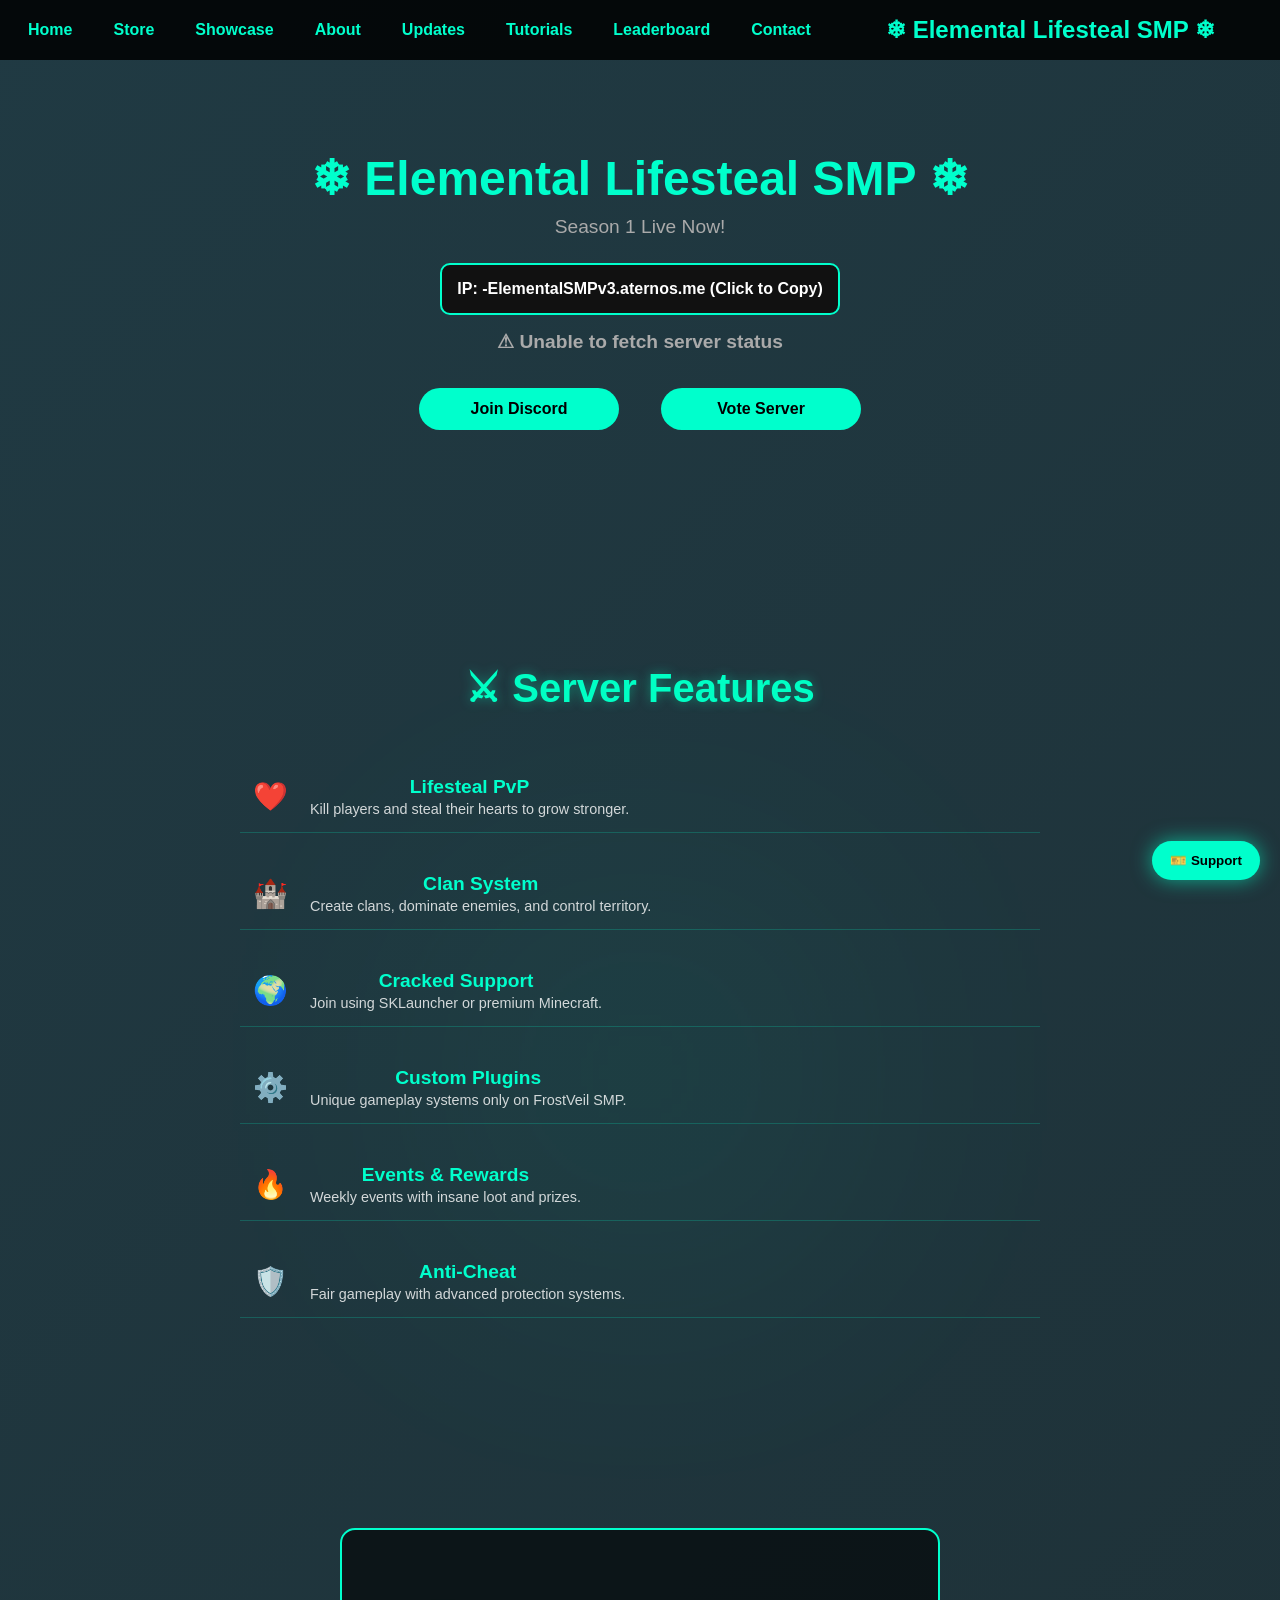
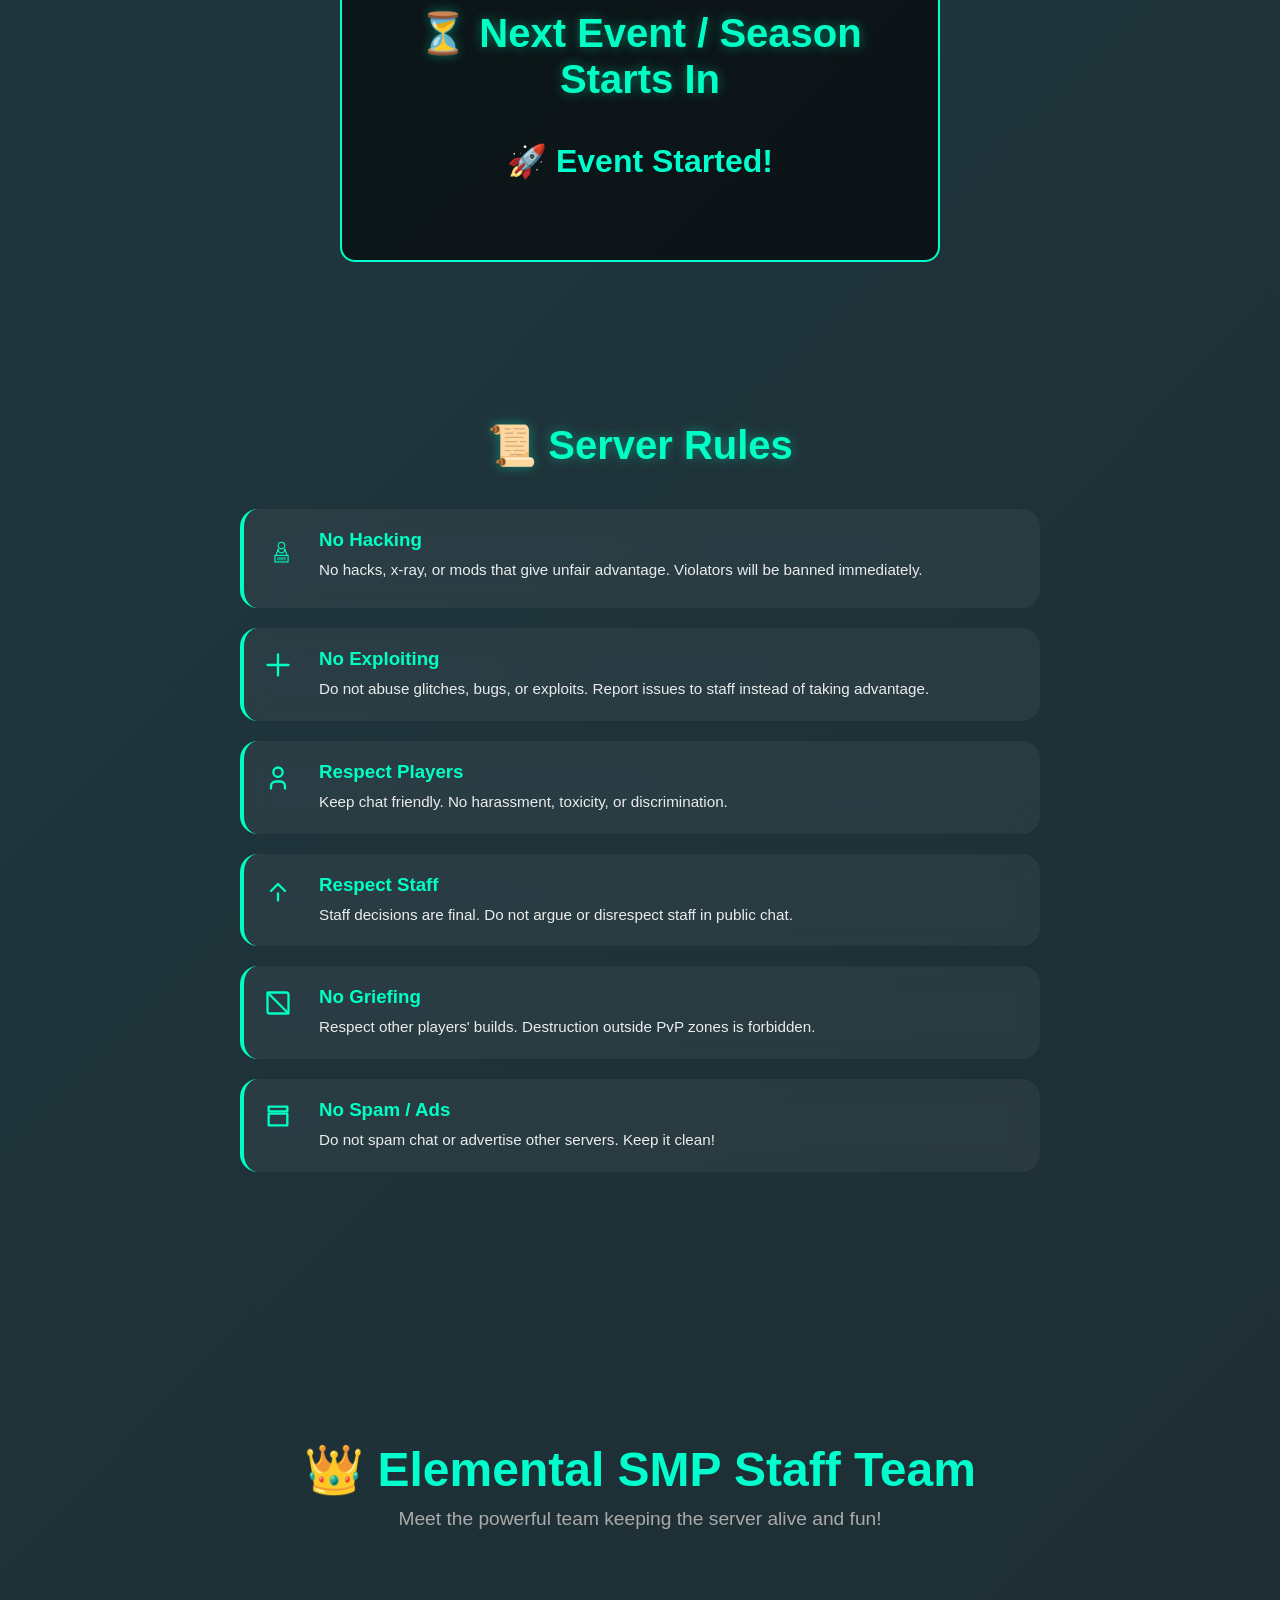
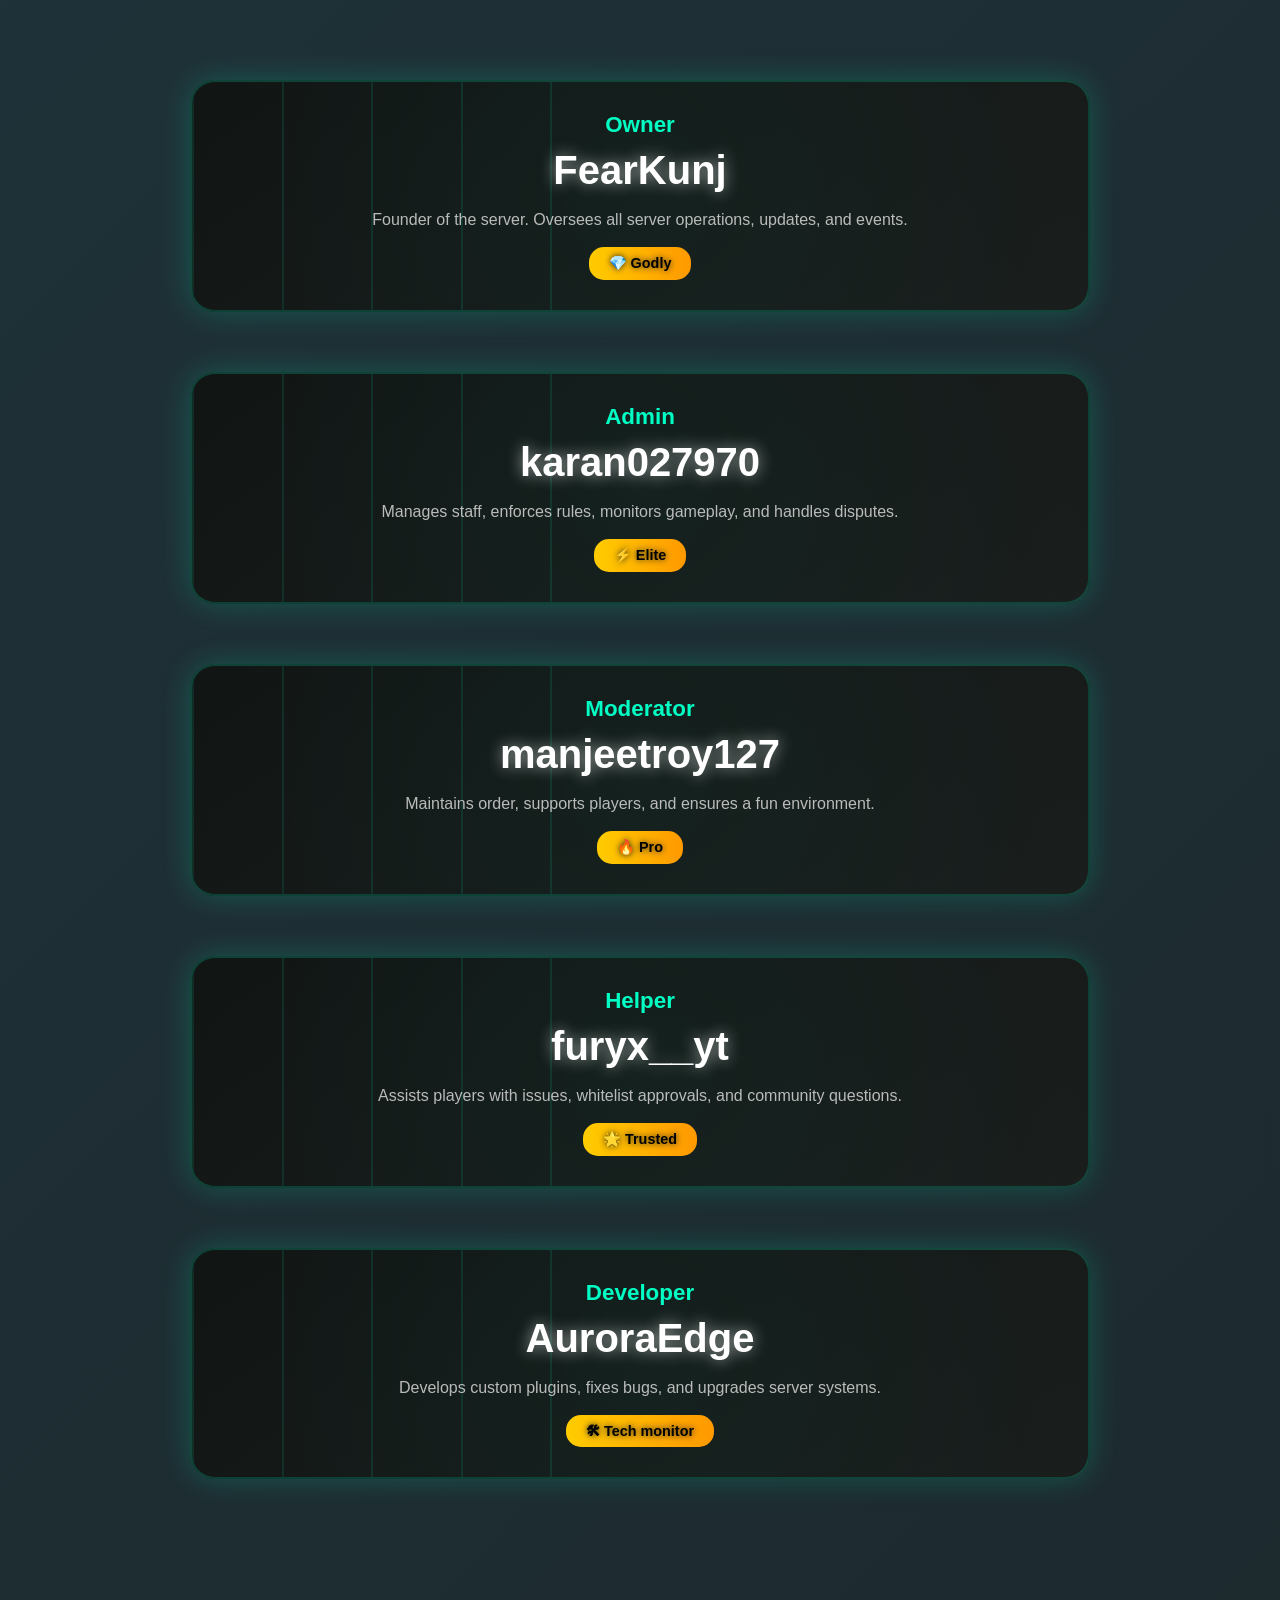
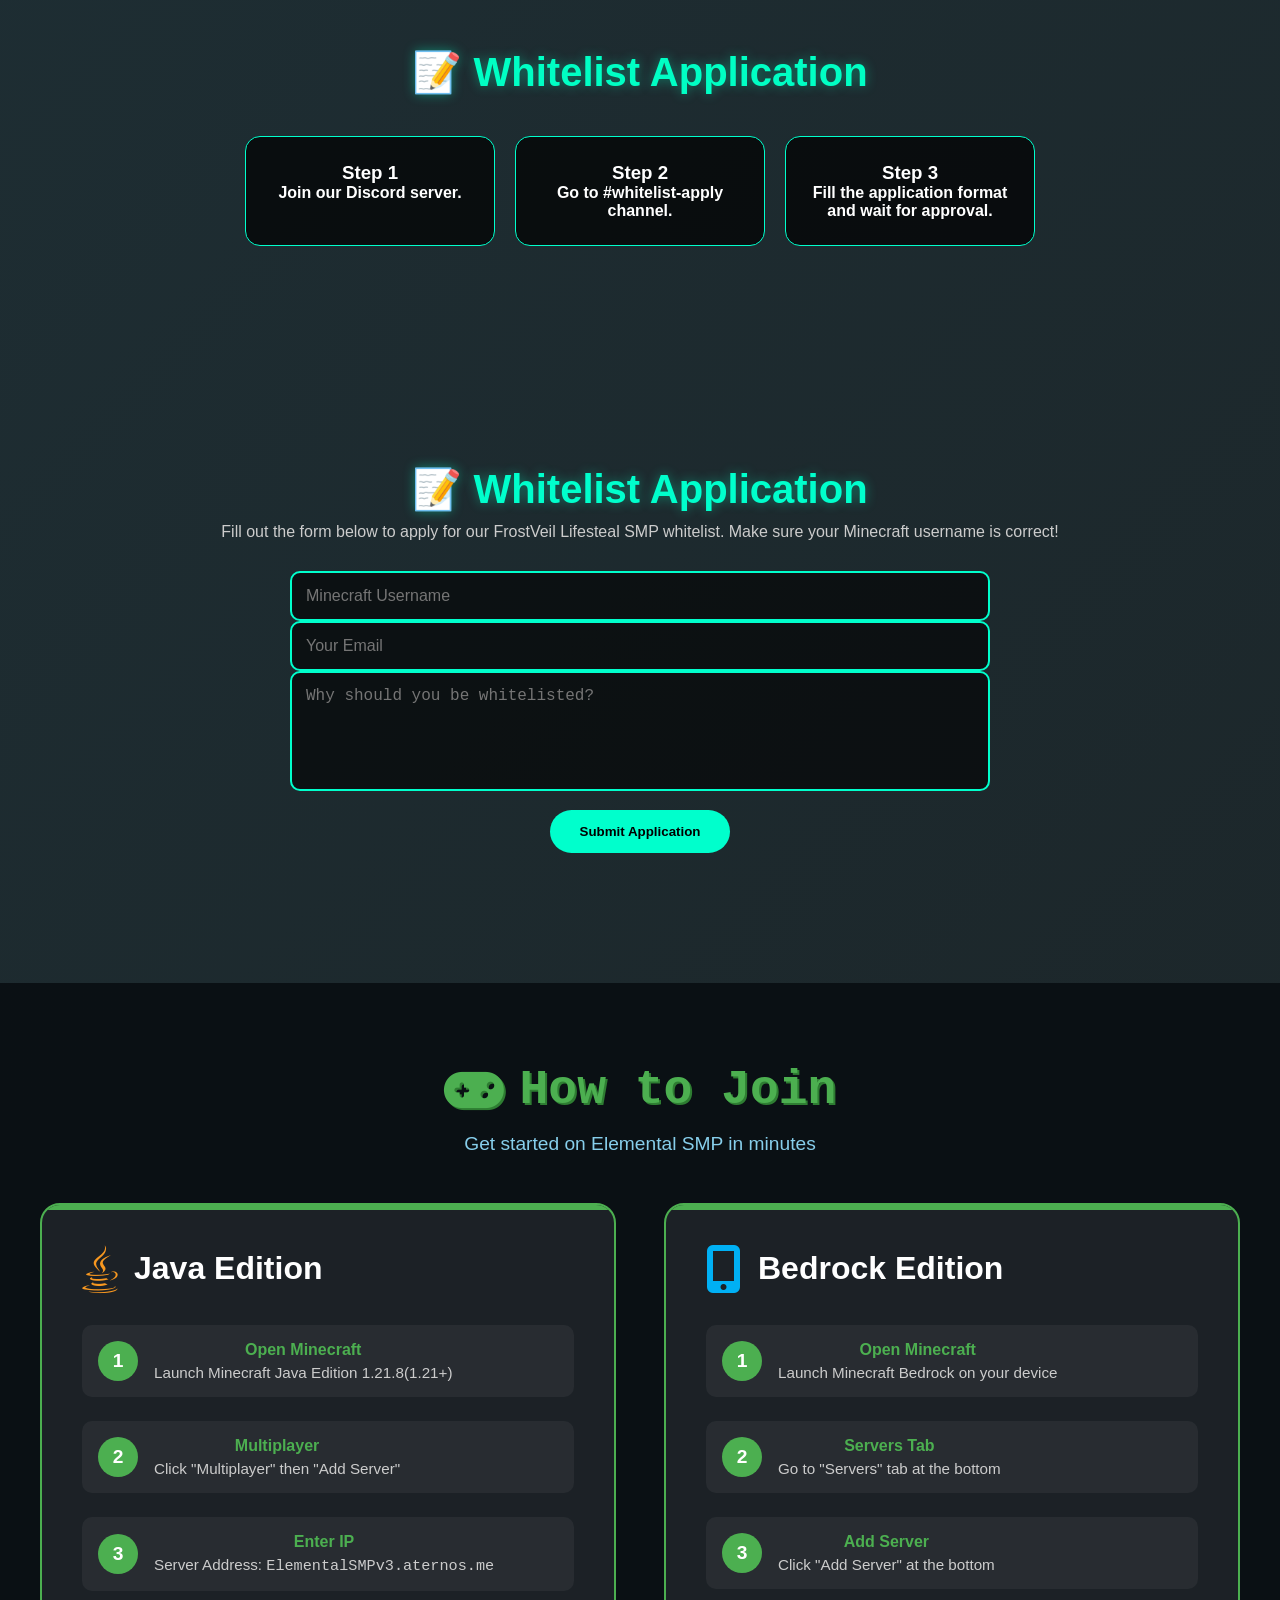
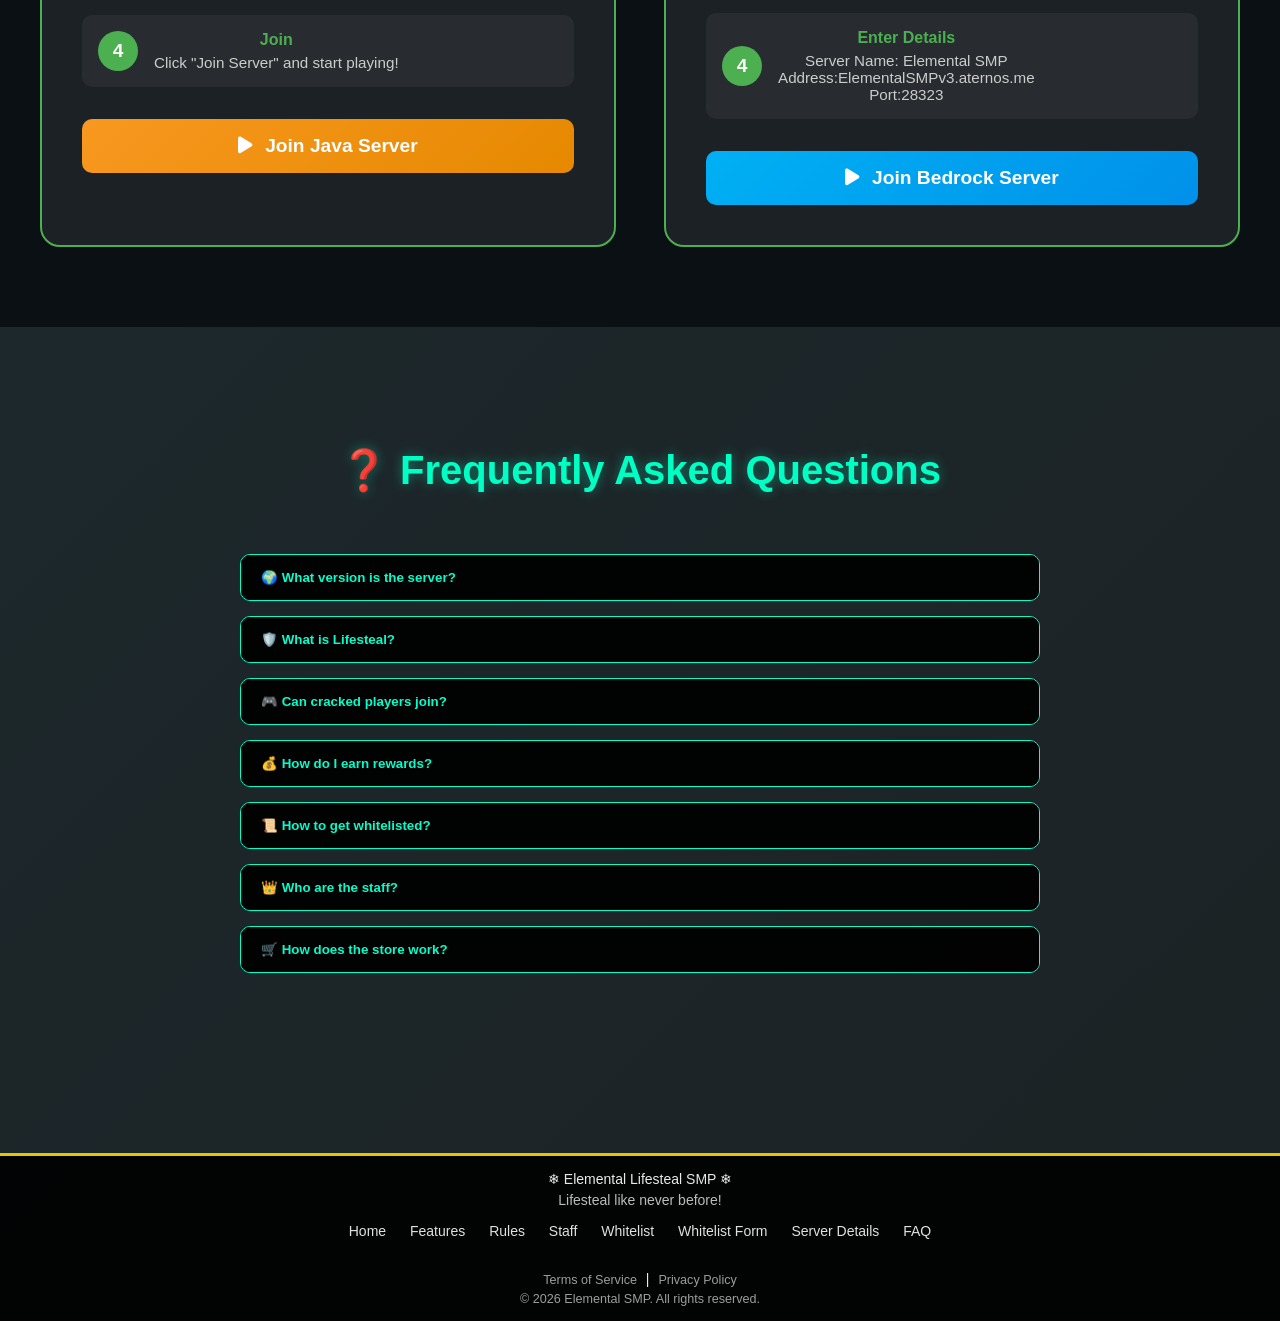
==== index.html @ b5bb3364 "Update index.html" ====
<!DOCTYPE html>
<html>
<head>
    <title>Elemental Lifesteal SMP</title>
  <meta name="viewport" content="width=device-width, initial-scale=1.0, maximum-scale=1.0, user-scalable=no">
      <link rel="stylesheet" href="https://cdnjs.cloudflare.com/ajax/libs/font-awesome/6.4.0/css/all.min.css" />
    <link href="https://fonts.googleapis.com/css2?family=Minecraft&amp;family=Roboto:wght@300;400;700&amp;display=swap" rel="stylesheet" />
    <style>
        * {margin:0;padding:0;box-sizing:border-box;scroll-behavior:smooth;}
        body {font-family:Arial,sans-serif;background:linear-gradient(-45deg,#000,#0f2027,#1a1a1a,#203a43);background-size:400% 400%;animation:gradientBG 15s ease infinite;color:white;}
        @keyframes gradientBG{0%{background-position:0% 50%}50%{background-position:100% 50%}100%{background-position:0% 50%}}
        nav{background:rgba(0,0,0,0.8);padding:15px;text-align:center;position:fixed;width:100%;top:0;z-index:1000;}
        nav a{color:#00ffcc;margin:0 15px;text-decoration:none;font-weight:bold;transition:0.3s;}
        nav a:hover{color:white;}
        header{text-align:center;padding:150px 20px 100px;}
        h1{font-size:3em;color:#00ffcc;}
        .ip-box{margin-top:25px;padding:15px;background:#111;border:2px solid #00ffcc;display:inline-block;border-radius:10px;cursor:pointer;font-weight:bold;}
        .btn{display:inline-block;margin:15px;padding:12px 30px;background:#00ffcc;color:black;text-decoration:none;border-radius:25px;font-weight:bold;transition:0.3s;}
        .btn:hover{background:white;transform:scale(1.05);}
        section{padding:120px 20px;text-align:center;}
        .cards{display:flex;justify-content:center;flex-wrap:wrap;gap:20px;margin-top:40px;}
        .card{background:rgba(0,0,0,0.7);padding:25px;width:250px;border-radius:15px;border:1px solid #00ffcc;transition:0.3s;}
        .card:hover{transform:translateY(-10px);}
        iframe{border-radius:15px;max-width:100%;}
        footer{background:black;padding:30px;text-align:center;opacity:0.6;}
        #server-status{margin-top:15px;font-weight:bold;}
    
    
    
    /* ===== FEATURES UPGRADE (ORVL STYLE) ===== */
/* ===== FEATURES (NO CARDS / ORVL STYLE) ===== */

.feature-list {
    max-width: 800px;
    margin: 50px auto;
    display: flex;
    flex-direction: column;
    gap: 25px;
}

/* each row */
.feature-item {
    display: flex;
    align-items: center;
    gap: 20px;
    padding: 15px 10px;
    border-bottom: 1px solid rgba(0,255,204,0.2);
    position: relative;
    transition: 0.3s;
}

/* glowing line effect */
.feature-item::after {
    content: "";
    position: absolute;
    bottom: 0;
    left: 0;
    width: 0%;
    height: 2px;
    background: #00ffcc;
    transition: 0.4s ease;
}

/* hover animation */
.feature-item:hover::after {
    width: 100%;
}

.feature-item:hover {
    transform: translateX(10px);
}

/* icon */
.feature-item span {
    font-size: 28px;
    min-width: 40px;
    text-align: center;
    transition: 0.3s;
}

/* icon glow */
.feature-item:hover span {
    transform: scale(1.2);
    text-shadow: 0 0 12px #00ffcc;
}

/* text */
.feature-item h3 {
    margin: 0;
    color: #00ffcc;
    font-size: 1.2em;
}

.feature-item p {
    margin: 3px 0 0;
    font-size: 0.9em;
    opacity: 0.8;
}

/* subtle background glow */
#features {
    position: relative;
}

#features::before {
    content: "";
    position: absolute;
    width: 300px;
    height: 300px;
    background: #00ffcc;
    filter: blur(140px);
    opacity: 0.1;
    top: 40%;
    left: 50%;
    transform: translateX(-50%);
}
    
    
    /* Floating Button */
.support-float-btn {
  position: fixed;
  bottom: 20px;
  right: 20px;
  background: #00ffcc;
  color: black;
  border: none;
  padding: 12px 18px;
  border-radius: 50px;
  font-weight: bold;
  cursor: pointer;
  box-shadow: 0 0 20px rgba(0,255,200,0.6);
  z-index: 999;
  transition: 0.3s;
}

.support-float-btn:hover {
  background: #00ccaa;
}

/* Overlay */
.support-overlay {
  position: fixed;
  top: 0;
  left: 0;
  width: 100%;
  height: 100%;
  background: rgba(0,0,0,0.75);
  display: none;
  justify-content: center;
  align-items: center;
  z-index: 1000;
  backdrop-filter: blur(6px); /* 🔥 premium blur */
}

/* Popup */
.support-popup {
  background: linear-gradient(145deg, #0f0f0f, #1a1a1a);
  padding: 35px;
  border-radius: 18px;
  width: 95%;
  max-width: 600px;
  box-shadow: 0 0 50px rgba(0,255,200,0.3);
  position: relative;
  animation: popupScale 0.35s ease;
  border: 2px solid rgba(0,255,200,0.2);
}

/* CLOSE BUTTON (FIXED RIGHT) */
.close-btn {
  position: absolute;
  top: 12px;
  right: 15px;
  font-size: 22px;
  color: #00ffcc;
  cursor: pointer;
  transition: 0.3s;
}

.close-btn:hover {
  color: red;
  transform: scale(1.2);
}

/* Title */
.support-popup h2 {
  text-align: center;
  color: #00ffcc;
  margin-bottom: 20px;
}

/* Inputs */
.support-popup input,
.support-popup textarea,
.support-popup select {
  width: 100%;
  padding: 14px;
  margin: 10px 0;
  border-radius: 10px;
  border: 1px solid #00ffcc;
  background: #0a0a0a;
  color: white;
  font-size: 15px;
}

/* Textarea */
.support-popup textarea {
  height: 140px;
}

/* Button */
.support-popup button {
  width: 100%;
  padding: 14px;
  border-radius: 10px;
  font-size: 16px;
  background: #00ffcc;
  color: black;
  font-weight: bold;
  cursor: pointer;
  transition: 0.3s;
}

.support-popup button:hover {
  background: #00ccaa;
}

/* Animation */
@keyframes popupScale {
  0% {
    opacity: 0;
    transform: scale(0.7);
  }
  100% {
    opacity: 1;
    transform: scale(1);
  }
}




/* ===== SECTIONS ===== */
section {padding:120px 20px; position:relative;}
section h2 {font-size:2.5em; margin-bottom:40px; color:#00ffc4; text-shadow:0 0 12px rgba(0,255,196,0.4);}

/* ===== RULES (NEW STYLE) ===== */
.rules-list {
    max-width:800px;
    margin:0 auto;
    display:flex;
    flex-direction:column;
    gap:20px;
}
    #rules { text-align: left; }
.rule-item {
    display:flex;
    align-items:flex-start;
    gap:15px;
    background: rgba(255,255,255,0.05);
    padding:20px;
    border-radius:18px;
    backdrop-filter: blur(12px);
    border-left: 4px solid #00ffc4;
    transition:0.3s;
}
.rule-item:hover {transform:translateX(8px); background: rgba(0,255,196,0.05);}
.rule-item span {
    font-size:28px;
    min-width:40px;
    margin-top:3px;
}
.rule-item h3 {margin-bottom:8px; color:#00ffc4;}
.rule-item p {opacity:0.9; font-size:0.95em; line-height:1.5;}

    
    
    
    
    ===== HEADER ===== */
header{padding:100px 20px 50px;text-align:center;}
header h1{font-size:3em;margin-bottom:10px;}
header p{color:#aaa;font-size:1.2em;}

/* ===== STAFF CONTAINER ===== */
#staff-container{display:flex;flex-direction:column;align-items:center;gap:60px;padding:50px 20px;}

/* ===== STAFF MEMBER ===== */
.staff-member{
  position:relative;
  width:95%;max-width:900px;
  padding:30px;
  border-radius:25px;
  overflow:hidden;
  background:linear-gradient(145deg,#111111,#1a1a1a);
  border:2px solid rgba(0,255,196,0.2);
  box-shadow:0 0 30px rgba(0,255,196,0.2);
  transition:0.5s;
  cursor:pointer;
}
.staff-member:hover{
  box-shadow:0 0 60px rgba(0,255,196,0.6);
  transform:scale(1.02);
}

/* Floating tech lines */
.staff-member::before{
  content:'';
  position:absolute;top:-50%;left:-50%;width:200%;height:200%;
  background:radial-gradient(circle,rgba(0,255,196,0.05) 0%,transparent 70%);
  animation:rotateGlow 8s linear infinite;
  z-index:0;
}
@keyframes rotateGlow{
  0%{transform:rotate(0deg) translateX(0);}
  50%{transform:rotate(180deg) translateX(15px);}
  100%{transform:rotate(360deg) translateX(0);}
}

/* CONTENT */
.staff-rank{font-size:1.4em;font-weight:bold;color:#00ffc4;position:relative;z-index:1;}
.staff-name{font-size:2.5em;font-weight:bold;margin:10px 0;text-shadow:0 0 15px rgba(255,255,255,0.6);position:relative;z-index:1;}
.staff-info{font-size:1em;color:#ccc;line-height:1.5;margin-top:15px;position:relative;z-index:1;opacity:0.9;}
.staff-badge{
  display:inline-block;padding:8px 20px;margin-top:15px;
  border-radius:15px;
  background:linear-gradient(90deg,#ffcc00,#ff9900);
  color:black;
  font-weight:bold;
  font-size:0.9em;
  text-shadow:0 0 6px #222;
  position:relative;z-index:1;
  transition:0.4s;
}
.staff-badge:hover{transform:scale(1.1);box-shadow:0 0 20px #ffcc00;}

/* TECHNO LINES ANIMATION */
.tech-lines{
  position:absolute;top:0;left:0;width:100%;height:100%;
  pointer-events:none;
  z-index:0;
}
.line{
  position:absolute;width:2px;height:100%;background:rgba(0,255,196,0.1);
  animation:moveLine 6s linear infinite;
}
.line:nth-child(2){left:10%;animation-delay:1s;}
.line:nth-child(3){left:20%;animation-delay:2s;}
.line:nth-child(4){left:30%;animation-delay:3s;}
.line:nth-child(5){left:40%;animation-delay:4s;}
@keyframes moveLine{
  0%{transform:translateY(-100%);}
  100%{transform:translateY(100%);}
}

/* RESPONSIVE */
@media(max-width:600px){
  .staff-name{font-size:2em;}
  .staff-rank{font-size:1.2em;}
  .staff-info{font-size:0.95em;}
} 
  /* Dropdown (hidden by default) */
.dropdown-menu {
  display: none;
  flex-direction: column;
  padding-left: 10px;
  border-left: 2px solid #00ffcc;
}

/* Show dropdown */
.dropdown.active .dropdown-menu {
  display: flex;
}

/* Dropdown toggle */
.dropdown-toggle {
  color: #00ffcc;
  font-weight: bold;
  cursor: pointer;
  padding: 10px 0;
}

/* Smooth feel */
.dropdown-menu a {
  font-size: 0.9rem;
  padding: 6px 0;
}

/* DESKTOP: disable dropdown (show normal Home only) */
@media(min-width: 901px){
  .dropdown-menu {
    display: none !important;
  }

  .dropdown-toggle::after {
    content: "";
  }
}
/* ===== DESKTOP NAV FIX ===== */

        /* CTA Buttons Layout */
.cta-buttons {
    display: flex;
    justify-content: center;
    gap: 12px;
    flex-wrap: wrap; /* allows stacking ONLY if too small */
    margin-top: 20px;
}

/* Make buttons responsive */
.cta-buttons .btn {
    flex: 1 1 140px; /* flexible width */
    text-align: center;
    max-width: 200px;
}

/* MOBILE FIX */
@media (max-width: 480px) {
    .cta-buttons {
        flex-wrap: nowrap; /* force same line */
    }

    .cta-buttons .btn {
        font-size: 0.8rem;
        padding: 10px;
    }
}
        @media (min-width: 901px) {

  nav {
@media (min-width: 1200px) {

@media (min-width: 901px) {

  nav {
    display: flex;
    align-items: center;
    justify-content: space-between;
    padding: 15px 50px; /* top/bottom and sides */
  }

  .nav-logo {
    font-size: 1.5rem; /* logo size */
    margin-right: 40px; /* space between logo and links */
  }

  #nav-links {
    display: flex;
    align-items: center;
    gap: 35px; /* increased gap between links */
    white-space: nowrap;
  }

  #nav-links a {
    font-size: 1rem; /* normal size */
    margin: 0; /* reset margin */
    padding: 6px 3px; /* small padding for clickable area */
    transition: color 0.3s, transform 0.3s;
  }

  #nav-links a:hover {
    transform: scale(1.05);
  }

  /* Hide hamburger + overlay on desktop */
  #hamburger,
  #close-btn,
  #overlay {
    display: none !important;
  }
}










    </style>
  <link rel="stylesheet" href="style.css">
</head>
<body>


<!-- Navigation Menu -->
<nav>
  <div id="hamburger">☰</div>

  <div class="nav-logo">❄ Elemental Lifesteal SMP ❄</div>

  <div id="nav-links">
    <div class="close-btn" id="close-btn">✖</div>

    <a href="index.html">Home</a>
    <a href="store.html">Store</a>
    <a href="showcase.html">Showcase</a>
    <a href="About.html">About</a>
      <a href="life.html">Updates</a>
      <a href="frost.html">Tutorials</a>
      <a href="Leaderboard.html">Leaderboard</a>
    <a href="Contact.html">Contact</a>
    
  </div>

  <!-- Overlay -->
  <div id="overlay"></div>
</nav>
    
<!-- Header -->
<header id="home">
    <h1>❄ Elemental Lifesteal SMP ❄</h1>
    <p>Season 1 Live Now!</p>

    <div class="ip-box" onclick="copyIP()">IP: -ElementalSMPv3.aternos.me (Click to Copy)</div>
    <p id="server-status">Checking server status...</p>

    <div class="cta-buttons">
    <a href="https://discord.gg/MCHxb2Qbn3" target="_blank" class="btn">Join Discord</a>
    <a href="YOUR_VOTE_LINK_" target="_blank" class="btn">Vote Server</a>
</div>
    
</header>

<!-- Features Section -->
<section id="features">
    <h2>⚔ Server Features</h2>

    <div class="feature-list">

        <div class="feature-item">
            <span>❤️</span>
            <div>
                <h3>Lifesteal PvP</h3>
                <p>Kill players and steal their hearts to grow stronger.</p>
            </div>
        </div>

        <div class="feature-item">
            <span>🏰</span>
            <div>
                <h3>Clan System</h3>
                <p>Create clans, dominate enemies, and control territory.</p>
            </div>
        </div>

        <div class="feature-item">
            <span>🌍</span>
            <div>
                <h3>Cracked Support</h3>
                <p>Join using SKLauncher or premium Minecraft.</p>
            </div>
        </div>

        <div class="feature-item">
            <span>⚙️</span>
            <div>
                <h3>Custom Plugins</h3>
                <p>Unique gameplay systems only on FrostVeil SMP.</p>
            </div>
        </div>

        <div class="feature-item">
            <span>🔥</span>
            <div>
                <h3>Events & Rewards</h3>
                <p>Weekly events with insane loot and prizes.</p>
            </div>
        </div>

        <div class="feature-item">
            <span>🛡️</span>
            <div>
                <h3>Anti-Cheat</h3>
                <p>Fair gameplay with advanced protection systems.</p>
            </div>
        </div>

    </div>
</section>
    <section id="countdown">
  <h2>⏳ Next Event / Season Starts In</h2>
  <div id="timer">
    <span id="days">00</span>d :
    <span id="hours">00</span>h :
    <span id="minutes">00</span>m :
    <span id="seconds">00</span>s
  </div>

  <!-- Admin Only: Change Timer -->
  <div id="edit-timer" style="display:none; margin-top:15px;">
    <input type="datetime-local" id="new-timer" />
    <button onclick="updateCountdown()" style="padding:5px 10px; background:#00ffcc; color:black; border:none; border-radius:5px; cursor:pointer;">Update Timer</button>
  </div>
</section>
    

<!-- Rules Section -->
<section id="rules">
    <h2><center>
        📜 Server Rules
    </center>
    </h2>
        
    <div class="rules-list">
        <div class="rule-item">
           <span>
  <!-- Hacker Icon SVG -->
  <svg width="35" height="49" viewBox="0 0 64 64" fill="none" xmlns="http://www.w3.org/2000/svg">
    <!-- Head -->
    <circle cx="32" cy="12" r="6" stroke="#00ffc4" stroke-width="2"/>
    <!-- Body / hoodie -->
    <path d="M26 18 C26 28, 38 28, 38 18" stroke="#00ffc4" stroke-width="2" fill="none"/>
    <!-- Arms / hands -->
    <path d="M26 18 L22 30" stroke="#00ffc4" stroke-width="2"/>
    <path d="M38 18 L42 30" stroke="#00ffc4" stroke-width="2"/>
    <!-- Laptop -->
    <rect x="20" y="30" width="24" height="12" stroke="#00ffc4" stroke-width="2" fill="none"/>
    <line x1="24" y1="34" x2="40" y2="34" stroke="#00ffc4" stroke-width="1"/>
    <line x1="24" y1="36" x2="40" y2="36" stroke="#00ffc4" stroke-width="1"/>
    <line x1="24" y1="38" x2="40" y2="38" stroke="#00ffc4" stroke-width="1"/>
  </svg>

            </span>
            <div>
                <h3>No Hacking</h3>
                <p>No hacks, x-ray, or mods that give unfair advantage. Violators will be banned immediately.</p>
            </div>
        </div>

        <div class="rule-item">
            <span>
                <!-- No Exploiting SVG -->
                <svg width="28" height="28" viewBox="0 0 24 24" fill="none" stroke="#00ffc4" stroke-width="2" stroke-linecap="round" stroke-linejoin="round">
                    <path d="M3 12h18M12 3v18"/>
                </svg>
            </span>
            <div>
                <h3>No Exploiting</h3>
                <p>Do not abuse glitches, bugs, or exploits. Report issues to staff instead of taking advantage.</p>
            </div>
        </div>

        <div class="rule-item">
            <span>
                <!-- Respect Players SVG -->
                <svg width="28" height="28" viewBox="0 0 24 24" fill="none" stroke="#00ffc4" stroke-width="2" stroke-linecap="round" stroke-linejoin="round">
                    <circle cx="12" cy="7" r="4"/>
                    <path d="M6 21v-2a4 4 0 0 1 4-4h4a4 4 0 0 1 4 4v2"/>
                </svg>
            </span>
            <div>
                <h3>Respect Players</h3>
                <p>Keep chat friendly. No harassment, toxicity, or discrimination.</p>
            </div>
        </div>

        <div class="rule-item">
            <span>
                <!-- Respect Staff SVG -->
                <svg width="28" height="28" viewBox="0 0 24 24" fill="none" stroke="#00ffc4" stroke-width="2" stroke-linecap="round" stroke-linejoin="round">
                    <path d="M12 20v-6M6 12l6-6 6 6"/>
                </svg>
            </span>
            <div>
                <h3>Respect Staff</h3>
                <p>Staff decisions are final. Do not argue or disrespect staff in public chat.</p>
            </div>
        </div>

        <div class="rule-item">
            <span>
                <!-- No Griefing SVG -->
                <svg width="28" height="28" viewBox="0 0 24 24" fill="none" stroke="#00ffc4" stroke-width="2" stroke-linecap="round" stroke-linejoin="round">
                    <rect x="3" y="3" width="18" height="18" rx="2" ry="2"/>
                    <path d="M3 3l18 18"/>
                </svg>
            </span>
            <div>
                <h3>No Griefing</h3>
                <p>Respect other players' builds. Destruction outside PvP zones is forbidden.</p>
            </div>
        </div>

        <div class="rule-item">
            <span>
                <!-- No Spam SVG -->
                <svg width="28" height="28" viewBox="0 0 24 24" fill="none" stroke="#00ffc4" stroke-width="2" stroke-linecap="round" stroke-linejoin="round">
                    <path d="M4 4h16v4H4z"/>
                    <path d="M4 10h16v10H4z"/>
                </svg>
            </span>
            <div>
                <h3>No Spam / Ads</h3>
                <p>Do not spam chat or advertise other servers. Keep it clean!</p>
            </div>
        </div>
    </div>
</section>

<!-- Staff Section -->
<header>
  <h1>👑 Elemental SMP Staff Team</h1>
  <p>Meet the powerful team keeping the server alive and fun!</p>
</header>

<section id="staff-container">
  <!-- Staff members inserted by JS -->
</section>

<!-- Whitelist Section -->
<section id="whitelist">
    <h2>📝 Whitelist Application</h2>
    <div class="cards">
        <div class="card"><h3>Step 1</h3><p>Join our Discord server.</p></div>
        <div class="card"><h3>Step 2</h3><p>Go to #whitelist-apply channel.</p></div>
        <div class="card"><h3>Step 3</h3><p>Fill the application format and wait for approval.</p></div>
    </div>
</section>
        <section id="whitelisted">
  <h2>📝 Whitelist Application</h2>
  <p>Fill out the form below to apply for our FrostVeil Lifesteal SMP whitelist. Make sure your Minecraft username is correct!</p>

  <form id="whitelist-form" action="https://formspree.io/f/xkozpord" method="POST">
    <input type="text" name="minecraft_username" placeholder="Minecraft Username" required>
    <input type="email" name="email" placeholder="Your Email" required>
    <textarea name="reason" rows="4" placeholder="Why should you be whitelisted?" required></textarea>
    <button type="submit">Submit Application</button>
    <p id="whitelist-status"></p>
  </form>
</section>
  


 <!-- ===== JOIN SECTION ===== -->
    <section class="join-section" id="join">
  <div class="section-header">
  <h2>
    <i class="fas fa-gamepad"></i>
    How to Join
  </h2>
  <p class="section-subtitle">
    Get started on Elemental SMP in minutes
  </p>
</div>
      <div class="join-container">
        <div class="join-method java">
          <div class="method-header">
            <i class="fab fa-java"></i>
            <h3>
              Java Edition
            </h3>
          </div>
          <div class="method-steps">
            <div class="step">
              <div class="step-number">
                1
              </div>
              <div class="step-content">
                <h4>
                  Open Minecraft
                </h4>
                <p>
                  Launch Minecraft Java Edition 1.21.8(1.21+)
                </p>
              </div>
            </div>
            <div class="step">
              <div class="step-number">
                2
              </div>
              <div class="step-content">
                <h4>
                  Multiplayer
                </h4>
                <p>
                  Click &#34;Multiplayer&#34; then &#34;Add Server&#34;
                </p>
              </div>
            </div>
            <div class="step">
              <div class="step-number">
                3
              </div>
              <div class="step-content">
                <h4>
                  Enter IP
                </h4>
                <p>
                  Server Address:
                  <code>                  ElementalSMPv3.aternos.me
</code>
                </p>
              </div>
            </div>
            <div class="step">
              <div class="step-number">
                4
              </div>
              <div class="step-content">
                <h4>
                  Join
                </h4>
                <p>
                  Click &#34;Join Server&#34; and start playing!
                </p>
              </div>
            </div>
          </div>
          <button class="method-btn java-btn" onclick="copyJavaIP()">
            <i class="fas fa-play"></i>
            Join Java Server
          </button>
        </div>
        <div class="join-method bedrock">
          <div class="method-header">
            <i class="fas fa-mobile-alt"></i>
            <h3>
              Bedrock Edition
            </h3>
          </div>
          <div class="method-steps">
            <div class="step">
              <div class="step-number">
                1
              </div>
              <div class="step-content">
                <h4>
                  Open Minecraft
                </h4>
                <p>
                  Launch Minecraft Bedrock on your device
                </p>
              </div>
            </div>
            <div class="step">
              <div class="step-number">
                2
              </div>
              <div class="step-content">
                <h4>
                  Servers Tab
                </h4>
                <p>
                  Go to &#34;Servers&#34; tab at the bottom
                </p>
              </div>
            </div>
            <div class="step">
              <div class="step-number">
                3
              </div>
              <div class="step-content">
                <h4>
                  Add Server
                </h4>
                <p>
                  Click &#34;Add Server&#34; at the bottom
                </p>
              </div>
            </div>
            <div class="step">
              <div class="step-number">
                4
              </div>
              <div class="step-content">
                <h4>
                  Enter Details
                </h4>
                <p>
                  Server Name: Elemental SMP
                  <br />
                  Address:ElementalSMPv3.aternos.me
                  <br />
                  Port:28323
                </p>
              </div>
            </div>
          </div>
      <button class="method-btn bedrock-btn" onclick="copyBedrockIP()">
            <i class="fas fa-play"></i>
            Join Bedrock Server
          </button>
        </div>
      </div>
    </section>
   
 

<!-- FAQ Section -->
<section id="faq">
    <h2>❓ Frequently Asked Questions</h2>
    <div class="faq-container">
        <div class="faq-item">
            <button class="faq-question">🌍 What version is the server?</button>
            <div class="faq-answer">
                <p>Our server runs on <strong>Java Edition 1.21.8(1.21+)</strong> with PaperMC for optimal performance.</p>
            </div>
        </div>

        <div class="faq-item">
            <button class="faq-question">🛡️ What is Lifesteal?</button>
            <div class="faq-answer">
                <p>Lifesteal allows players to steal hearts from others during PvP. Your goal is to survive and grow stronger!</p>
            </div>
        </div>

        <div class="faq-item">
            <button class="faq-question">🎮 Can cracked players join?</button>
            <div class="faq-answer">
                <p>Yes! We support SKLauncher and other cracked clients, so you can play without a premium account.</p>
            </div>
        </div>

        <div class="faq-item">
            <button class="faq-question">💰 How do I earn rewards?</button>
            <div class="faq-answer">
                <p>Players can earn rewards via daily login, PvP, quests, and completing objectives. Check the Store for redeemable items.</p>
            </div>
        </div>

        <div class="faq-item">
            <button class="faq-question">📜 How to get whitelisted?</button>
            <div class="faq-answer">
                <p>Fill out the whitelist form in our <a href="#whitelisted">Whitelist Section</a>. Make sure your Minecraft username is correct.</p>
            </div>
        </div>

        <div class="faq-item">
            <button class="faq-question">👑 Who are the staff?</button>
            <div class="faq-answer">
                <p>Our team consists of FearKunj (Owner), karan027970 (Admin), and other trusted moderators. Respect them and follow their instructions.</p>
            </div>
        </div>

        <div class="faq-item">
            <button class="faq-question">🛒 How does the store work?</button>
            <div class="faq-answer">
                <p>Purchase ranks, hearts, and exclusive perks via our store. You can use coins or in-game points to unlock special items.</p>
            </div>
        </div>
    </div>
</section>
   
<footer>
  <div class="footer-container">
    <!-- Branding & Logo -->
    <div class="footer-brand">
      ❄ Elemental Lifesteal SMP ❄
      <p>Lifesteal like never before!</p>
    </div>

<!-- Quick Links -->
<div class="footer-links">
  <a href="#home">Home</a>
  <a href="#features">Features</a>
  <a href="#rules">Rules</a>
  <a href="#staff-container">Staff</a>
  <a href="#whitelist">Whitelist</a>
  <a href="#whitelisted">Whitelist Form</a>
  <a href="#server-details">Server Details</a>
  <a href="#faq">FAQ</a>
</div>

<br><br><br<br>

    <!-- Legal & Policies -->
    <div class="footer-legal">
      <a href="#terms">Terms of Service</a> | 
      <a href="#privacy">Privacy Policy</a>
      <p>&copy; 2026 Elemental SMP. All rights reserved.</p>
    </div>
  </div>
</footer>



<!-- Floating Button -->
<button class="support-float-btn" onclick="openSupport()">
  🎫 Support
</button>

<!-- Popup -->
<div class="support-overlay" id="supportOverlay">
  <div class="support-popup">
    
    <span class="close-btn" onclick="closeSupport()">✖</span>
    
    <h2>Support</h2>

    <form action="https://formspree.io/f/mojkggde" method="POST">
      <input type="text" name="username" placeholder="Minecraft Username" required>
      <input type="email" name="email" placeholder="Email" required>

      <select name="issue" required>
        <option value="">Select Issue</option>
        <option>Bug Report</option>
        <option>Payment Issue</option>
        <option>Whitelist Problem</option>
        <option>Ban Appeal</option>
         <option>Other</option>
      </select>

      <textarea name="message" placeholder="Describe your problem..." required></textarea>

      <button type="submit">Submit</button>
    </form>

  </div>
</div>
<!-- Scripts -->
<script>
function copyIP(){navigator.clipboard.writeText("ElementalSMPv3.aternos.me");alert("Server IP Copied!");}
// STAFF DATA
const staffMembers = [
  {rank:"Owner", name:"FearKunj", badge:"💎 Godly", info:"Founder of the server. Oversees all server operations, updates, and events."},
  {rank:"Admin", name:"karan027970", badge:"⚡ Elite", info:"Manages staff, enforces rules, monitors gameplay, and handles disputes."},
  {rank:"Moderator", name:"manjeetroy127", badge:"🔥 Pro", info:"Maintains order, supports players, and ensures a fun environment."},
  {rank:"Helper", name:"furyx__yt", badge:"🌟 Trusted", info:"Assists players with issues, whitelist approvals, and community questions."},
  {rank:"Developer", name:"AuroraEdge", badge:"🛠 Tech monitor", info:"Develops custom plugins, fixes bugs, and upgrades server systems."}
];

// CREATE STAFF ELEMENTS
const container = document.getElementById("staff-container");
staffMembers.forEach(member=>{
  const div = document.createElement("div");
  div.className="staff-member";
  div.innerHTML=`
    <div class="staff-rank">${member.rank}</div>
    <div class="staff-name">${member.name}</div>
    <div class="staff-info">${member.info}</div>
    <div class="staff-badge">${member.badge}</div>
    <div class="tech-lines">
      <div class="line"></div><div class="line"></div><div class="line"></div><div class="line"></div><div class="line"></div>
    </div>
  `;
  container.appendChild(div);
});
    
    // Java IP copy
function copyJavaIP() {
    const ip = "Zalren.smp.quest";
    copyText(ip, "Java IP copied: " + ip);
}

// Bedrock IP + Port copy
function copyBedrockIP() {
    const ip = "Zalren.smp.quest";
    const port = "25224";
    const full = ip + ":" + port;
    copyText(full, "Bedrock IP copied: " + full);
}

// Universal copy function (works on ALL browsers)
function copyText(text, successMessage) {
    // Modern method
    if (navigator.clipboard) {
        navigator.clipboard.writeText(text)
            .then(() => showNotification("✅ " + successMessage))
            .catch(() => fallbackCopy(text, successMessage));
    } else {
        fallbackCopy(text, successMessage);
    }
}

// Fallback (IMPORTANT for some browsers)
function fallbackCopy(text, successMessage) {
    const textarea = document.createElement("textarea");
    textarea.value = text;
    document.body.appendChild(textarea);
    textarea.select();
    try {
        document.execCommand("copy");
        showNotification("✅ " + successMessage);
    } catch {
        showNotification("❌ Copy failed. Copy manually: " + text);
    }
    document.body.removeChild(textarea);
}

/* ===== NOTIFICATION ===== */

function showNotification(message) {
    const notification = document.createElement('div');
    notification.style.cssText = `
        position: fixed;
        top: 100px;
        right: 20px;
        background: #4CAF50;
        color: white;
        padding: 1rem 2rem;
        border-radius: 10px;
        z-index: 10000;
        box-shadow: 0 5px 15px rgba(0,0,0,0.3);
        font-weight: bold;
    `;
    notification.textContent = message;
    document.body.appendChild(notification);

    setTimeout(() => {
        notification.remove();
    }, 2500);
}


</script>
      
  <script src="leaderboard.js"></script>
</body>
</html>
---- style.css ----
/* =======================
   Global Styles
======================= */
* {margin:0; padding:0; box-sizing:border-box; scroll-behavior:smooth;}
body {
    font-family: Arial, sans-serif;
    background: linear-gradient(-45deg,#000,#0f2027,#1a1a1a,#203a43);
    background-size: 400% 400%;
    animation: gradientBG 15s ease infinite;
    color:white;
}

@keyframes gradientBG{
    0%{background-position:0% 50%}
    50%{background-position:100% 50%}
    100%{background-position:0% 50%}
}

/* =======================
   Navbar
======================= */
.nav-container {
    display: flex;
    justify-content: space-between;
    align-items: center;
    flex-wrap: wrap;
    padding: 15px;
    background: rgba(0,0,0,0.8);
    position: fixed;
    width: 100%;
    top: 0;
    z-index: 1000;
}

.nav-logo {
    color: #00ffcc;
    font-weight: bold;
    font-size: 1.5em;
}

.nav-links {
    display: flex;
    gap: 15px;
}

.nav-links a {
    color: #00ffcc;
    text-decoration: none;
    font-weight: bold;
    transition: 0.3s;
}

.nav-links a:hover {
    color: white;
}

/* Hamburger */
.hamburger {
    display: none;
    font-size: 2em;
    cursor: pointer;
    user-select: none;
}

@media(max-width: 900px) {
  .navbar nav {
    position: fixed;
    top: 70px;
    right: 25%; /* Center it horizontally */
    left: 25%;  /* 100% - 50% width = 25% on each side */
    width: 50%; /* 👈 now 50% width */
    height: auto;

    background: #111;
    padding: 12px;
    border-radius: 10px;
    border: 1px solid #00ffcc;

    display: none;
  }

  .navbar nav.active {
    display: flex;
    flex-direction: column;
  }

  .navbar nav a {
    font-size: 0.85rem; /* smaller text */
    padding: 6px 0;
  }
}

/* =======================
   Header
======================= */
header{
    text-align:center;
    padding:150px 20px 100px;
}

h1{
    font-size:3em;
    color:#00ffcc;
}

.ip-box{
    margin-top:25px;
    padding:15px;
    background:#111;
    border:2px solid #00ffcc;
    display:inline-block;
    border-radius:10px;
    cursor:pointer;
    font-weight:bold;
}

.btn{
    display:inline-block;
    margin:15px;
    padding:12px 30px;
    background:#00ffcc;
    color:black;
    text-decoration:none;
    border-radius:25px;
    font-weight:bold;
    transition:0.3s;
}

.btn:hover{
    background:white;
    transform:scale(1.05);
}

/* =======================
   Sections / Cards
======================= */
section{
    padding:120px 20px;
    text-align:center;
}

.cards{
    display:flex;
    justify-content:center;
    flex-wrap:wrap;
    gap:20px;
    margin-top:40px;
}

.card{
    background: rgba(0,0,0,0.7);
    padding:25px;
    width:250px;
    border-radius:15px;
    border:1px solid #00ffcc;
    transition:0.3s;
    text-align:center;
}

.card:hover{
    transform:translateY(-10px);
}

.cards input {
    padding:5px;
    margin-right:5px;
    width: calc(50% - 10px);
}
footer {
    width: 100%;
    background: #111;
    color: #f5f5f5;
    padding: 40px 20px;
    font-family: 'Minecraft', Arial, sans-serif;
    text-align: center;  /* Centers everything inside the footer */
    border-top: 3px solid #FFD700;
    box-sizing: border-box;
}

.footer-container {
    width: 70%;       /* Text/content width */
    margin: 0 auto;   /* Center container */
}

.footer-brand p {
    margin: 5px 0 15px;
    color: #ccc;
}

/* Quick Links */
.footer-links a {
    color: #f5f5f5;
    margin: 0 10px;
    text-decoration: none;
}

.footer-links a:hover {
    color: #FFD700;
    text-shadow: 1px 1px #000;
}

/* General social icons */
.social-links {
    width: 30px;      /* Default size */
    height: 30px;
    margin: 0 10px;
    transition: transform 0.2s;
}

/* YouTube smaller */
.youtube-links {
    width: 100px;      
    height: 34px;     /* keep square */
}

/* Center the social icons */
#social-links {
    display: flex;
    justify-content: center;
    align-items: center;
    margin: 20px 0;
}

/* Hover effect */
.social-icon:hover {
    transform: scale(1.2);
}

/* Legal & Policies */
.footer-legal a {
    color: #aaa;
    text-decoration: none;
    margin: 0 5px;
    font-size: 0.9em;
}

.footer-legal a:hover {
    color: #FFD700;
}

.footer-legal p {
    margin-top: 5px;
    font-size: 0.9em;
    color: #aaa;
}

/* Mobile Responsive */
@media (max-width: 768px) {
    .footer-container {
        width: 90%;
    }
    .footer-links a {
        display: block;
        margin: 5px 0;
    }
    #social-links {
        flex-direction: row;  /* Keeps horizontal but shrinks nicely */
    }
    .footer-legal a {
        display: block;
        margin: 3px 0;
    }
}
/* =======================
   Leaderboard Cards
======================= */
.card p{
    font-weight:bold;
    color:white;
}
/* Extra catch for tablets in landscape */
@media screen and (max-device-width: 1280px) and (orientation: landscape),
       screen and (max-width: 1280px) {
    .nav-links {
        display: none;
        flex-direction: column;
        width: 100%;
        background: rgba(0,0,0,0.95);
        padding: 10px 0;
        border-top: 2px solid #00ffcc;
    }

    .nav-links a {
        padding: 10px;
        width: 100%;
        text-align: center;
    }
          

    .hamburger {
        display: block;
    }

    .nav-links.active {
        display: flex;
    }
}
/* Flex direction for nav container */
.nav-container {
    display: flex;
    justify-content: space-between;
    align-items: center;
    flex-wrap: wrap;
    padding: 15px;
    background: rgba(0,0,0,0.8);
    position: fixed;
    width: 100%;
    top: 0;
    z-index: 1000;
}

/* Logo always on the right */
.nav-logo {
    order: 2; /* put logo at the end */
    color: #00ffcc;
    font-weight: bold;
    font-size: 1.5em;
}

/* Nav links and hamburger on the left */
.nav-links, .hamburger {
    order: 1; /* move links and hamburger to the start */
}

/* Mobile / Tablet adjustments remain the same */
@media screen and (max-width: 1024px) {
    .nav-links {
        display: none;
        flex-direction: column;
        width: 100%;
        background: rgba(0,0,0,0.95);
        padding: 10px 0;
        border-top: 2px solid #00ffcc;
    }

    .nav-links a {
        padding: 10px;
        width: 100%;
        text-align: center;
    }

    .hamburger {
        display: block;
    }

    .nav-links.active {
        display: flex;
    }
}
/* =======================
   Footer Styles
======================= */
footer {
    display: flex;
    justify-content: space-between; /* text left/center, icons right */
    align-items: center;
    padding: 15px 20px;
    background: black;
    opacity: 0.9;
}
footer div:first-child {
    color: white;
    font-size: 14px;          /* normal readable text size */
}

#social-links {
    display: flex;
    flex-direction: row;      /* horizontal icons */
    gap: 20px;                /* space between icons (~0.5 cm) */
    align-items: center;
}

#social-links img {
    height: 35px;             /* icon size */
    width: auto;    
    cursor: pointer;
    transition: transform 0.3s;
}

#social-links img:hover {
    transform: scale(1.1);    /* hover zoom effect */
}

/* Optional: responsive adjustment for mobile */
@media screen and (max-width: 600px) {
    footer {
        flex-direction: column;
        gap: 10px;
    }
    #social-links {
        gap: 8px;
    }
    #social-links img {
        height: 30px;
    }
}
#contact {
    padding: 100px 20px;
    text-align: center;
}

#contact h2 {
    font-size: 2.5em;
    color: #00ffcc;
    margin-bottom: 20px;
}

#contact p {
    margin-bottom: 20px;
}

#contact-form {
    display: flex;
    flex-direction: column;
    align-items: center;
    gap: 10px;
    max-width: 500px;
    margin: auto;
}

#contact-form input,
#contact-form textarea {
    width: 100%;
    padding: 12px;
    border-radius: 10px;
    border: 2px solid #00ffcc;
    background: #111;
    color: white;
    font-size: 1em;
}

#contact-form button {
    padding: 12px 25px;
    border: none;
    border-radius: 25px;
    background: #00ffcc;
    color: black;
    font-weight: bold;
    cursor: pointer;
    transition: 0.3s;
}

#contact-form button:hover {
    background: white;
    transform: scale(1.05);
}

#contact-status {
    color: #00ffcc;
    margin-top: 10px;
}


#countdown {text-align:center; padding:80px 20px; background:rgba(0,0,0,0.6); border:2px solid #00ffcc; border-radius:15px; margin:40px auto; max-width:600px;}
#timer {font-size:2em; font-weight:bold; margin-top:15px; color:#00ffcc;}
#edit-timer input {padding:8px; border-radius:5px; border:1px solid #00ffcc; margin-right:10px;}
#edit-timer button:hover {transform:scale(1.05);}

#whitelisted {
    padding: 100px 20px;
    text-align: center;
}

#whitelisted h2 {
    color: #00ffcc;
    font-size: 2.5rem;
    margin-bottom: 10px;
}

#whitelisted p {
    color: #ccc;
    margin-bottom: 30px;
}

#whitelist-form {
    max-width: 700px;
    margin: auto;
}

.form-group {
    display: flex;
    gap: 15px;
    margin-bottom: 15px;
}

#whitelisted input,
#whitelisted textarea {
    width: 100%;
    padding: 14px;
    border-radius: 10px;
    border: 2px solid #00ffcc;
    background: rgba(0,0,0,0.6);
    color: white;
    font-size: 1rem;
}

#whitelisted textarea {
    height: 120px;
    resize: none;
    margin-bottom: 15px;
}

#whitelisted button {
    padding: 14px 30px;
    border: none;
    border-radius: 30px;
    background: #00ffcc;
    color: black;
    font-weight: bold;
    cursor: pointer;
    transition: 0.3s;
}

#whitelisted button:hover {
    background: white;
    transform: scale(1.05);
}
/* FAQ Styles */
#faq {
    padding: 120px 40px;
    text-align: center;
}
.faq-container {
    max-width: 800px;
    margin: 60px auto;
    text-align: left;
}
.faq-item {
    margin-bottom: 15px;
    border: 1px solid #00ffcc;
    border-radius: 10px;
    overflow: hidden;
    background: rgba(0,0,0,0.7);
}
.faq-question {
    width: 100%;
    padding: 15px 20px;
    background: rgba(0,0,0,0.85);
    color: #00ffcc;
    font-weight: bold;
    border: none;
    text-align: left;
    cursor: pointer;
    outline: none;
    transition: 0.3s;
}
.faq-question:hover {
    background: rgba(0,255,204,0.1);
    color:white;
}
.faq-answer {
    max-height: 0;
    overflow: hidden;
    padding: 0 50px;
    transition: max-height 0.3s ease;
}
.faq-answer p {
    padding: 10px 0;
    color: #fff;
    margin:0;
}
/* ===== NAVBAR ===== */
nav {
  display: flex;
  align-items: center;
  justify-content: space-between;
  padding: 15px 25px;
  position: fixed;
  width: 100%;
  top: 0;
  background: rgba(0,0,0,0.85);
  z-index: 1000;
}

/* LOGO */
.nav-logo {
  color: #00ffcc;
  font-weight: bold;
  font-size: 1.2em;
  white-space: nowrap; /* 👈 prevent breaking */
}

/* LINKS DESKTOP */
#nav-links {
  display: flex;
  gap: 15px;
  white-space: nowrap; /* 👈 force single line */
  overflow-x: auto;    /* 👈 if too many links */
}

#nav-links a {
  color: #00ffcc;
  text-decoration: none;
  font-weight: bold;
  transition: 0.3s;
}

#nav-links a:hover {
  color: white;
}

/* HAMBURGER */
#hamburger {
  display: none;
  font-size: 1.8em;
  color: #00ffcc;
  cursor: pointer;
}

/* CLOSE BUTTON */
.close-btn {
  display: none;
}

/* OVERLAY */
#overlay {
  display: none;
}

/* ===== MOBILE ===== */
@media(max-width: 900px) {

  #hamburger {
    display: block;
  }

  /* Sidebar menu */
  #nav-links {
    position: fixed;
    top: 0;
    left: -260px;
    width: 260px;
    height: 100vh;
    background: #111;
    flex-direction: column;
    padding: 60px 20px;
    gap: 20px;
    transition: 0.3s;
    z-index: 1002;
    border-right: 2px solid #00ffcc;
    overflow: hidden;
  }

  #nav-links.active {
    left: 0;
  }

  #nav-links a {
    font-size: 1rem;
  }

  /* Close button */
  .close-btn {
    display: block;
    position: absolute;
    top: 15px;
    right: 15px;
    font-size: 1.5em;
    color: #00ffcc;
    cursor: pointer;
  }

  .close-btn:hover {
    color: red;
  }

  /* Overlay */
  #overlay.active {
    display: block;
    position: fixed;
    top: 0;
    left: 0;
    width: 100%;
    height: 100%;
    background: rgba(0,0,0,0.7);
    backdrop-filter: blur(4px);
    z-index: 1001;
  }
}




















/* ===== VARIABLES ===== */
:root {
    --mc-green: #4CAF50;
    --mc-dark-green: #2E7D32;
    --mc-water: #87CEEB;
    --java: #F89820;
    --bedrock: #00B0F4;
}

/* ===== JOIN SECTION ===== */
.join-section {
    padding: 5rem 2rem;
    background: rgba(10, 15, 20, 0.95);
}

.join-container {
    max-width: 1200px;
    margin: 0 auto;
    display: grid;
    grid-template-columns: repeat(auto-fit, minmax(500px, 1fr));
    gap: 3rem;
}

.join-method {
    background: rgba(30, 35, 40, 0.9);
    border-radius: 20px;
    padding: 2.5rem;
    border: 2px solid var(--mc-green);
    animation: fadeInUp 0.8s ease-out;
    position: relative;
    overflow: hidden;
}

.join-method::before {
    content: '';
    position: absolute;
    top: 0;
    left: 0;
    right: 0;
    height: 5px;
    background: var(--mc-green);
    animation: shimmer 2s infinite linear;
    background-size: 200% 100%;
}

.method-header {
    display: flex;
    align-items: center;
    gap: 1rem;
    margin-bottom: 2rem;
}

.method-header i {
    font-size: 3rem;
}

.java .method-header i { color: var(--java); }
.bedrock .method-header i { color: var(--bedrock); }

.method-header h3 {
    color: white;
    font-size: 2rem;
}

.method-steps {
    margin-bottom: 2rem;
}

.step {
    display: flex;
    align-items: center;
    gap: 1rem;
    margin-bottom: 1.5rem;
    padding: 1rem;
    background: rgba(255, 255, 255, 0.05);
    border-radius: 10px;
    transition: all 0.3s ease;
}

.step:hover {
    background: rgba(76, 175, 80, 0.1);
    transform: translateX(10px);
}

.step-number {
    width: 40px;
    height: 40px;
    background: var(--mc-green);
    color: white;
    border-radius: 50%;
    display: flex;
    align-items: center;
    justify-content: center;
    font-weight: bold;
    font-size: 1.2rem;
    flex-shrink: 0;
}

.step-content h4 {
    color: var(--mc-green);
    margin-bottom: 0.3rem;
}

.step-content p {
    color: #ccc;
    font-size: 0.95rem;
}

.method-btn {
    width: 100%;
    padding: 1rem;
    font-size: 1.2rem;
    font-weight: bold;
    border: none;
    border-radius: 10px;
    cursor: pointer;
    transition: all 0.3s ease;
    display: flex;
    align-items: center;
    justify-content: center;
    gap: 0.8rem;
}

.java-btn {
    background: linear-gradient(135deg, var(--java), #e68900);
    color: white;
}

.bedrock-btn {
    background: linear-gradient(135deg, var(--bedrock), #0091ea);
    color: white;
}

.method-btn:hover {
    transform: translateY(-3px);
    box-shadow: 0 10px 20px rgba(0, 0, 0, 0.3);
}

/* ===== ANIMATIONS ===== */
@keyframes fadeInUp {
    from {
        opacity: 0;
        transform: translateY(30px);
    }
    to {
        opacity: 1;
        transform: translateY(0);
    }
}

@keyframes shimmer {
    0% { background-position: -1000px 0; }
    100% { background-position: 1000px 0; }
}

/* ===== SECTION HEADER ===== */
.section-header {
    text-align: center;
    margin-bottom: 3rem;
    animation: fadeInUp 0.8s ease-out;
}

.section-header h2 {
    font-size: 3rem;
    color: var(--mc-green);
    margin-bottom: 1rem;
    font-family: 'Minecraft', monospace;
    text-shadow: 2px 2px 0 var(--mc-dark-green);
    display: flex;
    align-items: center;
    justify-content: center;
    gap: 1rem;
}

.section-subtitle {
    color: var(--mc-water);
    font-size: 1.2rem;
    max-width: 600px;
    margin: 0 auto;
}
.join-container {
    max-width: 1200px;
    margin: 0 auto;
    display: grid;
    grid-template-columns: repeat(auto-fit, minmax(300px, 1fr)); /* reduced min-width for mobile */
    gap: 3rem;
}

/* Optional: extra mobile tweaks */
@media screen and (max-width: 600px) {
    .join-section {
        padding: 3rem 1rem; /* reduce padding on very small screens */
    }
    
    .method-header h3 {
        font-size: 1.6rem; /* smaller title font on mobile */
    }
    
    .step-content p {
        font-size: 0.9rem; /* slightly smaller step description */
    }
    
    .method-btn {
        font-size: 1rem; /* smaller button font on mobile */
        padding: 0.8rem;
    }
}
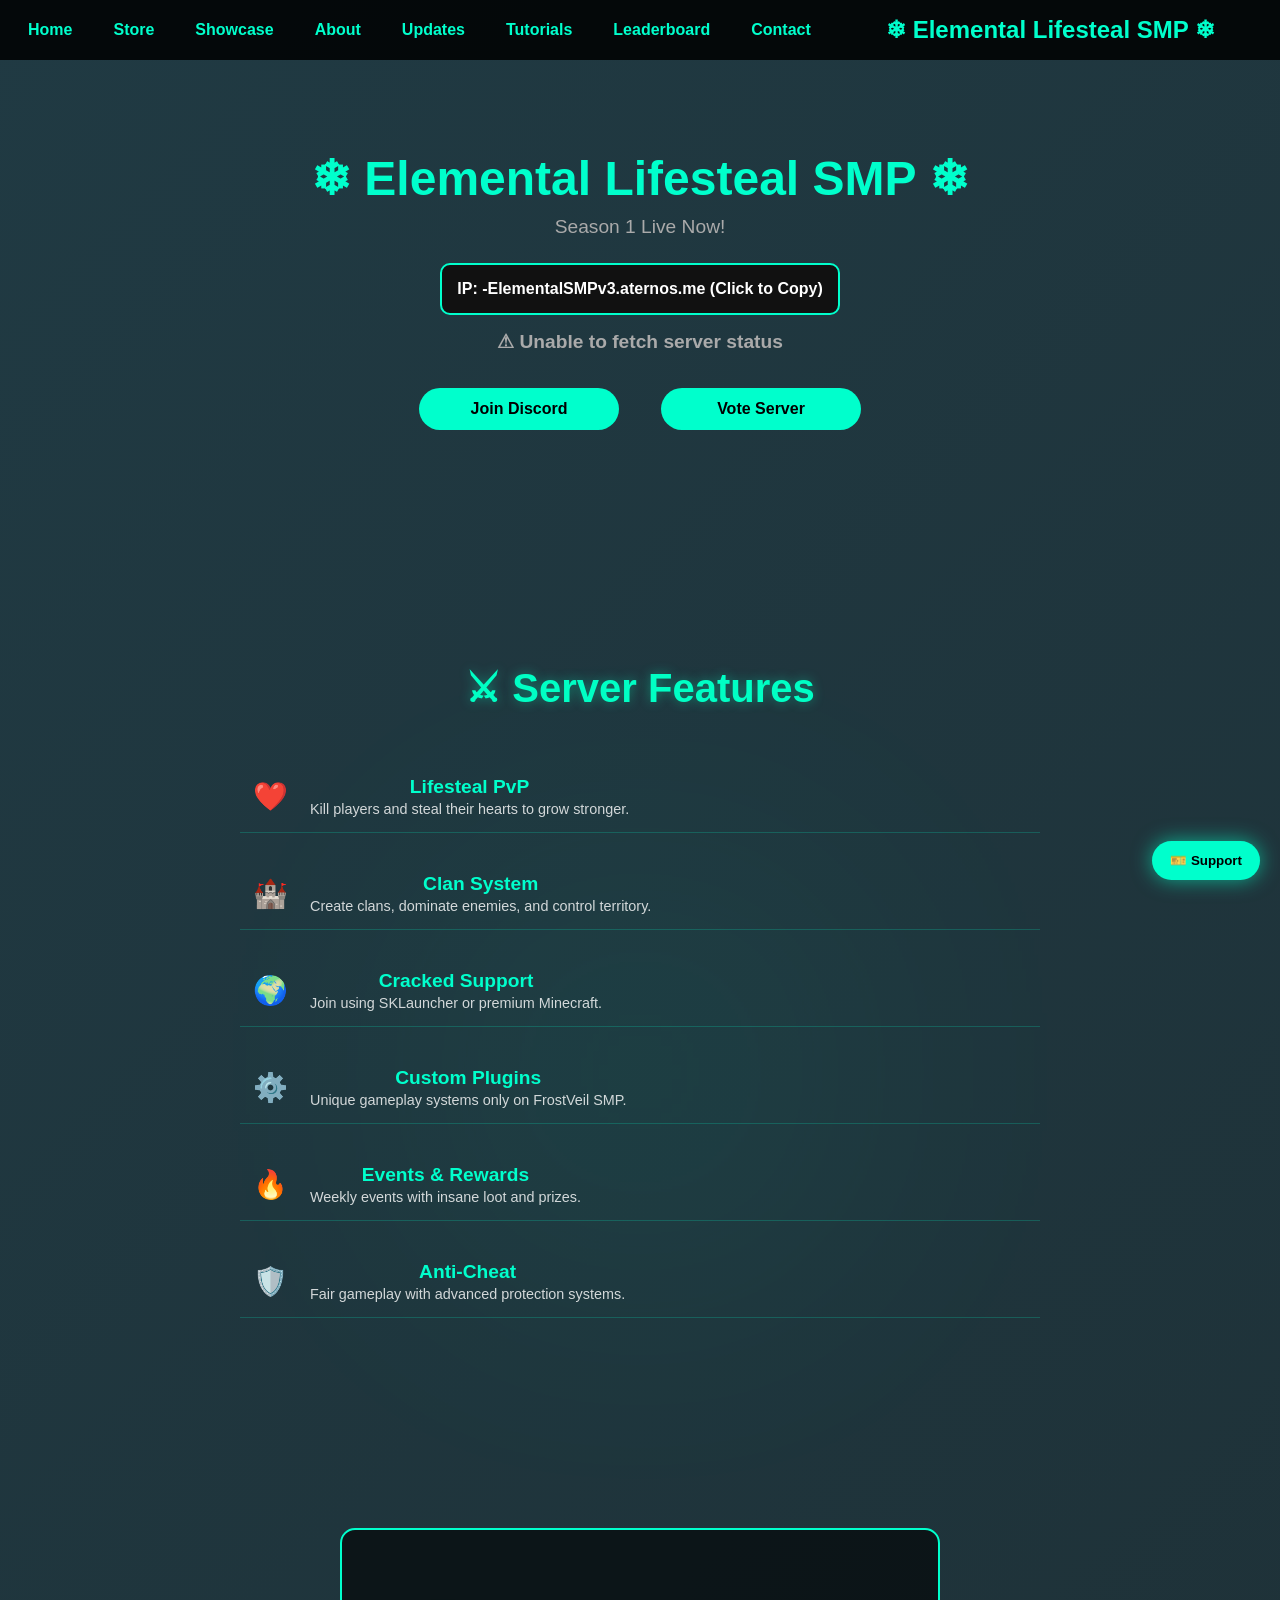
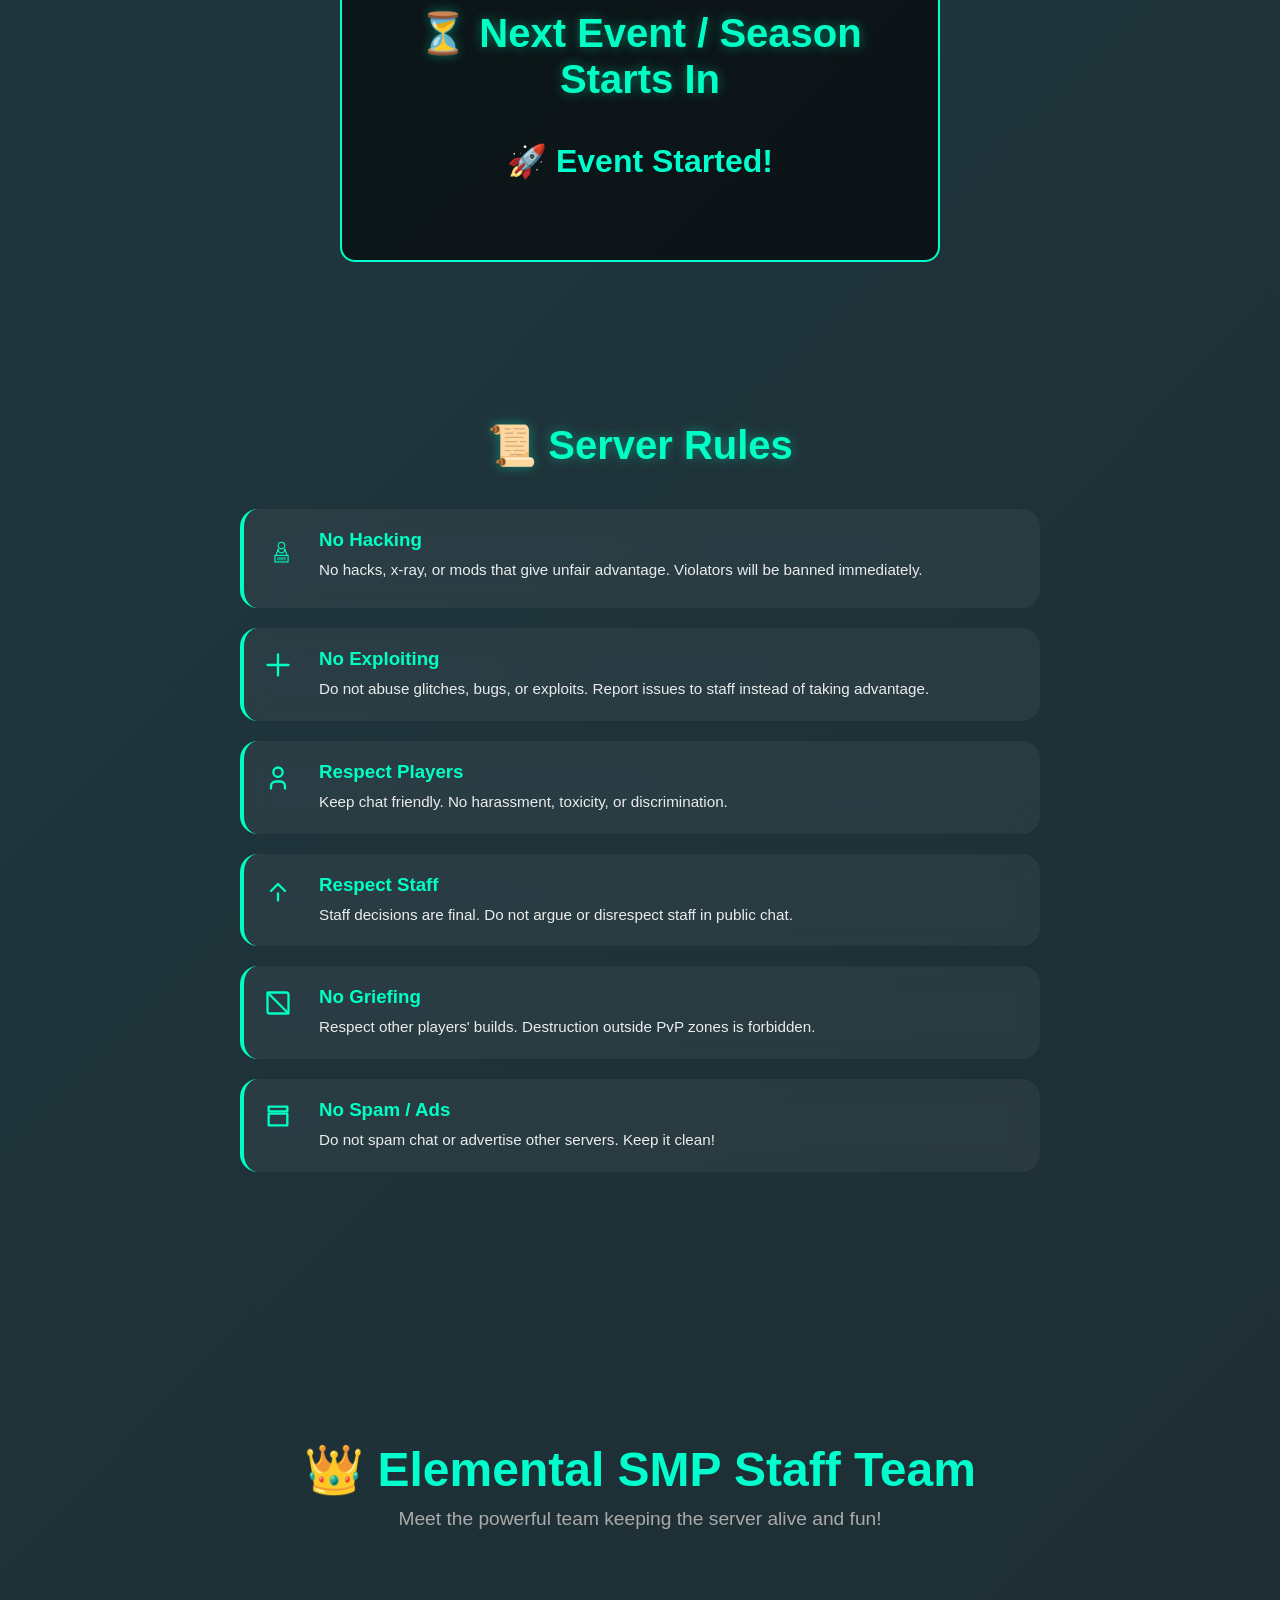
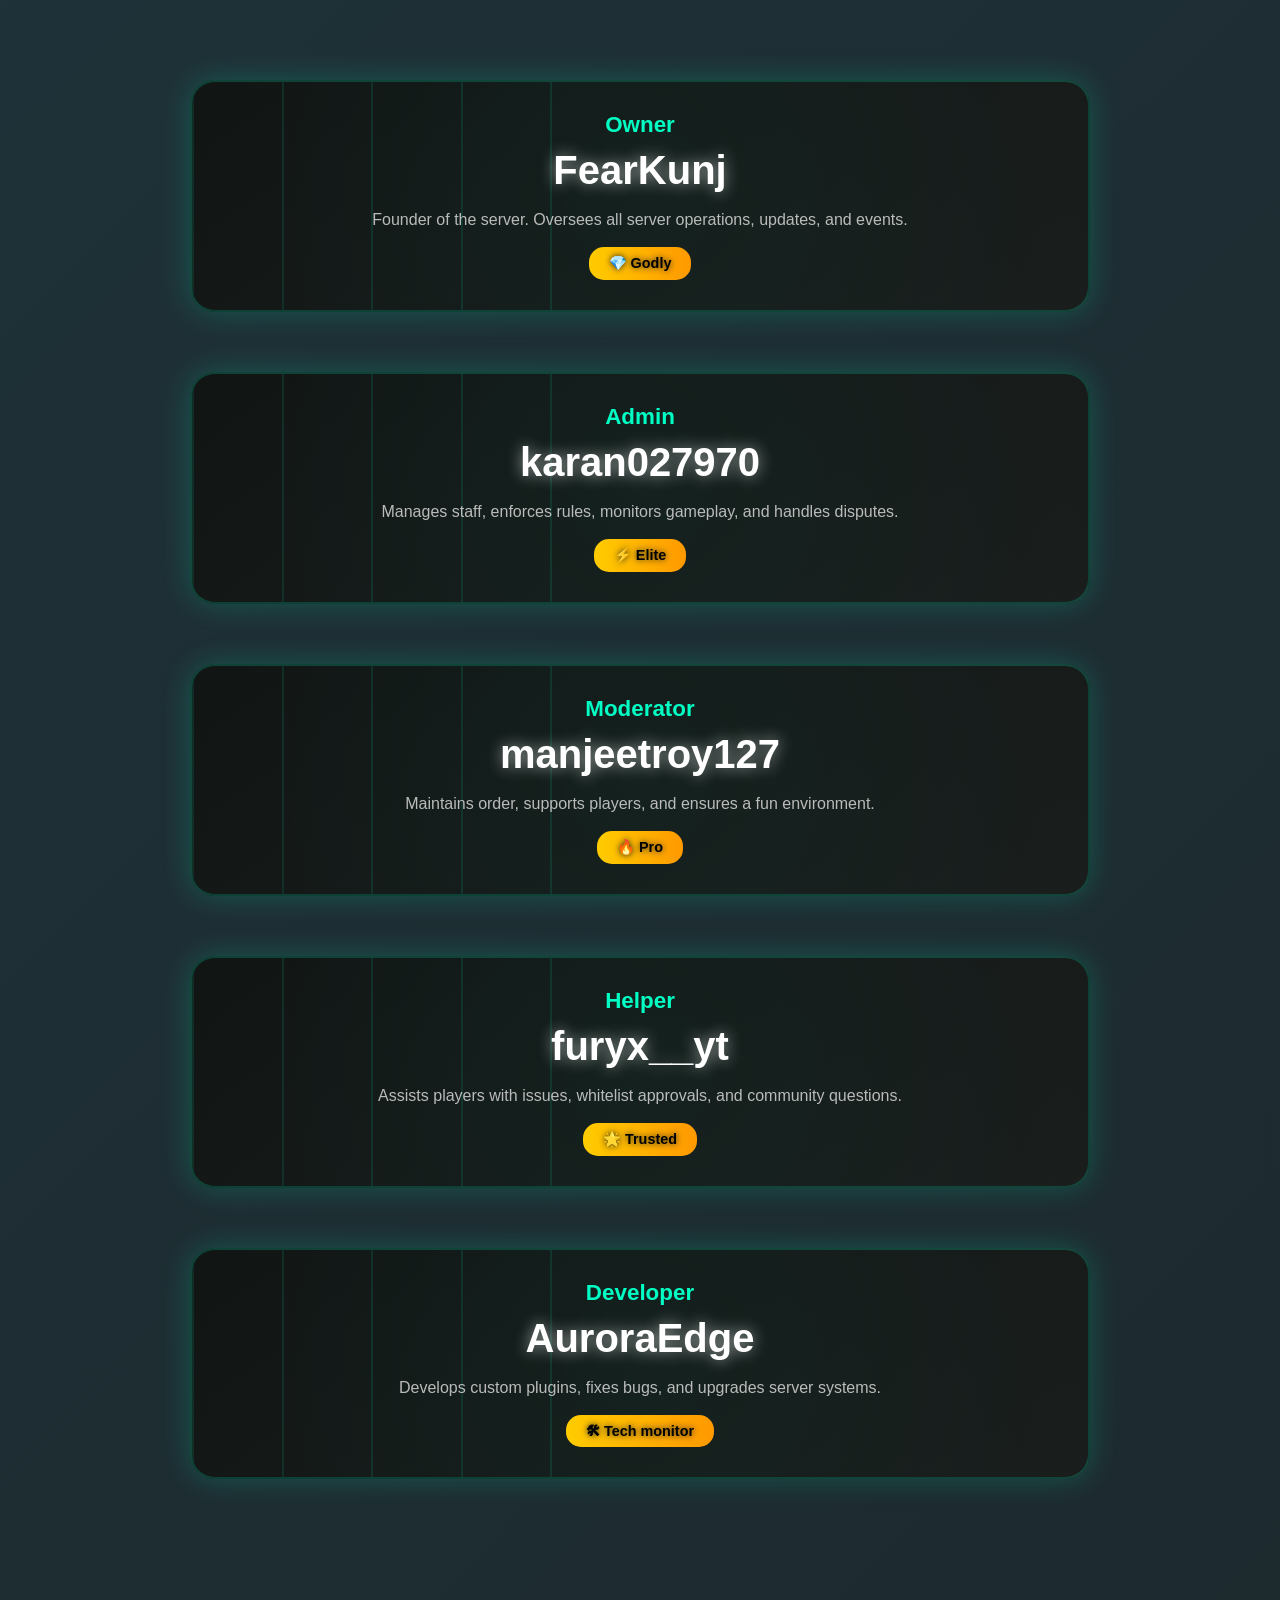
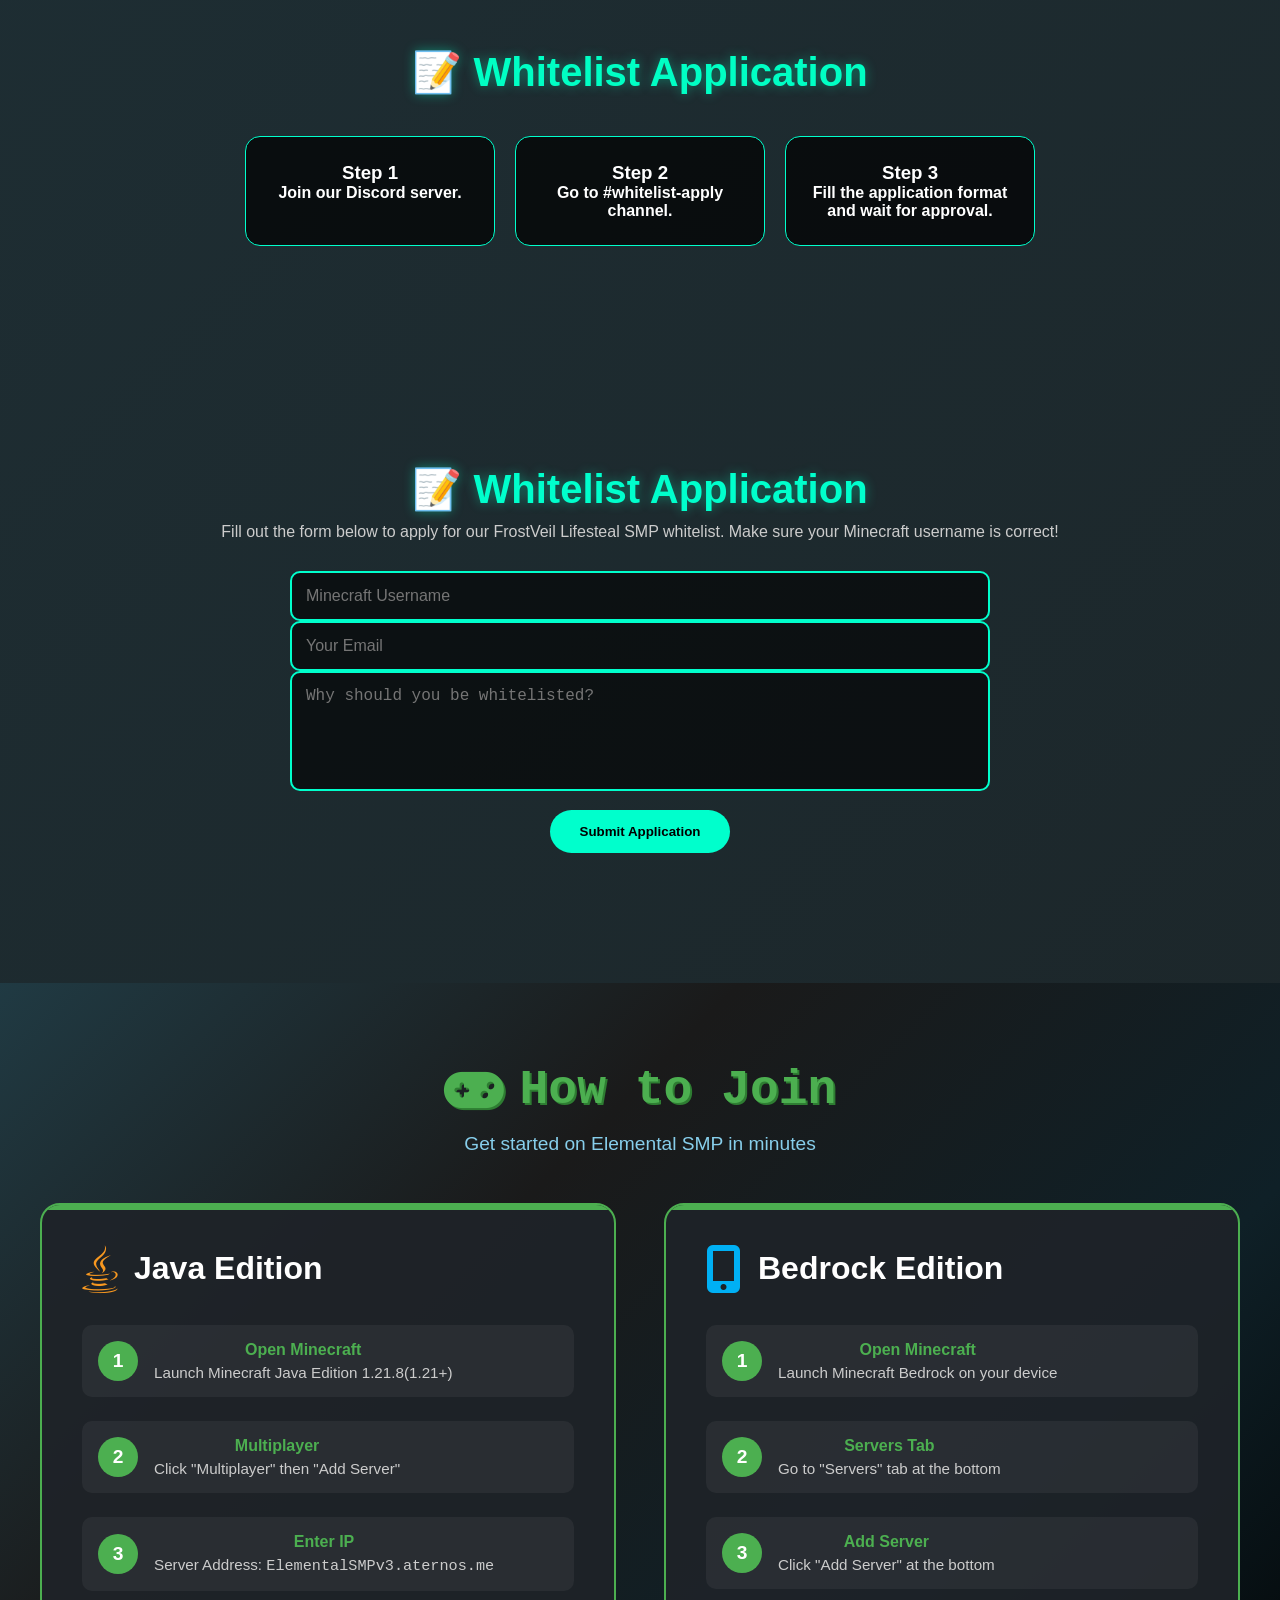
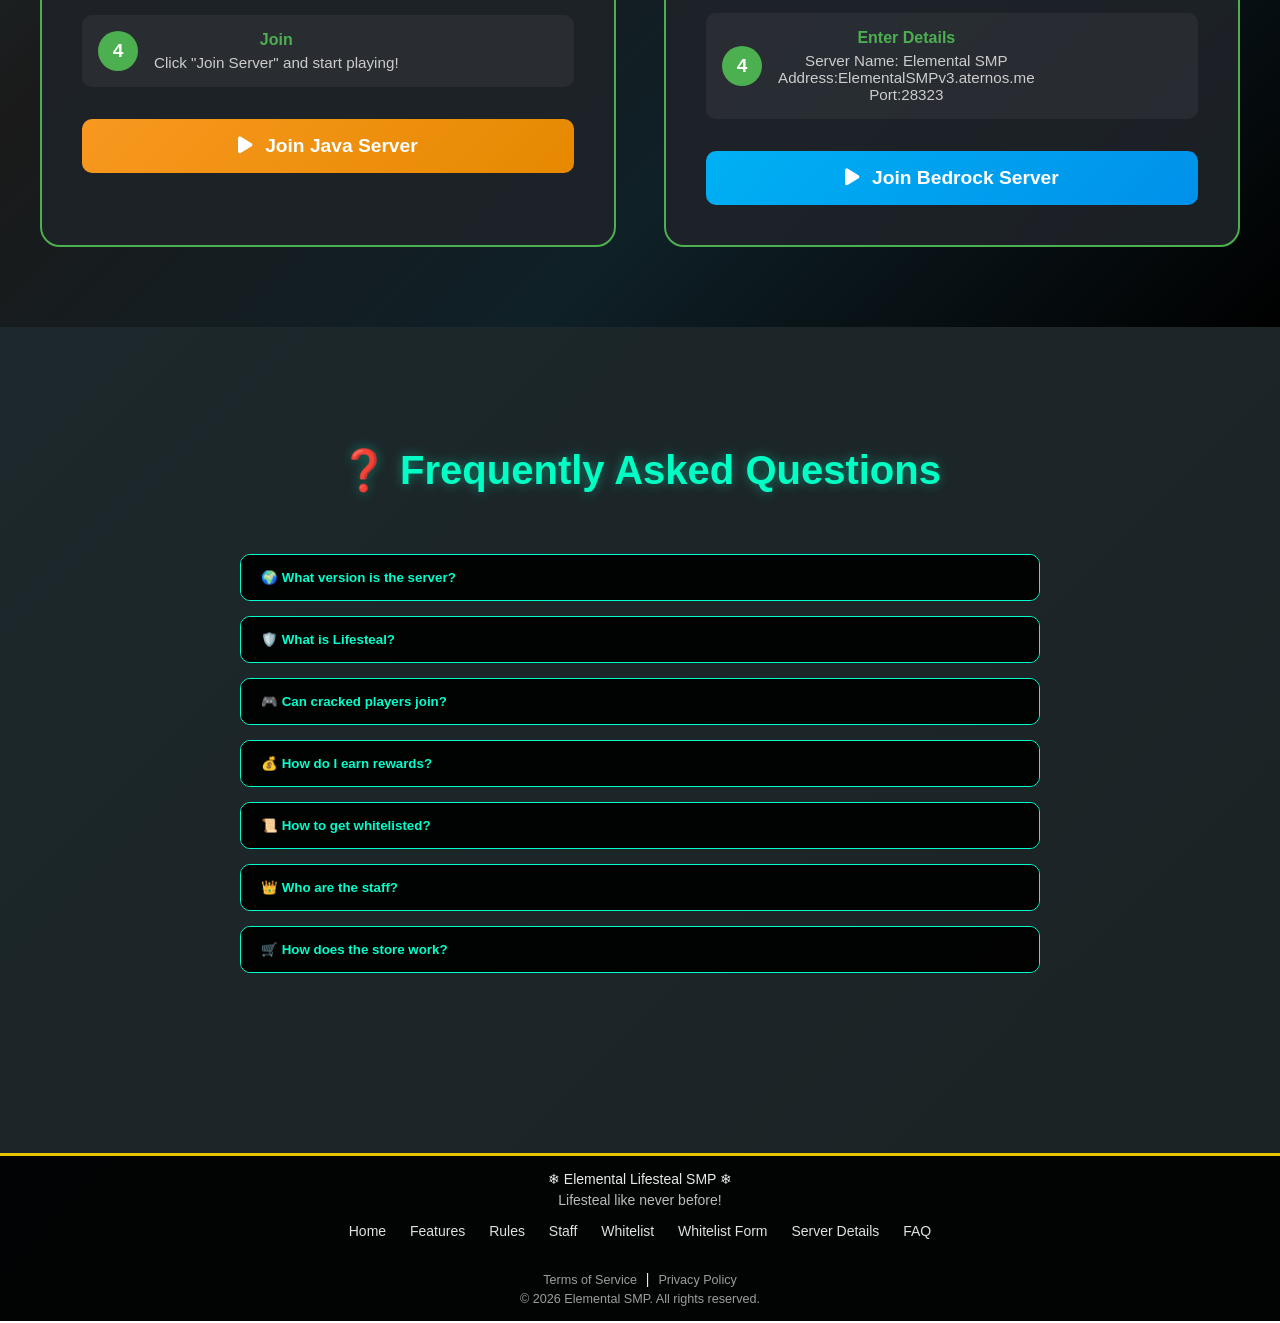
==== commit 3e2230b6: "Update index.html" ====
--- a/index.html
+++ b/index.html
@@ -409,7 +409,7 @@
 /* Make buttons responsive */
 .cta-buttons .btn {
     flex: 1 1 140px; /* flexible width */
-    text-align: center;
+    
     max-width: 200px;
 }
 
@@ -1040,14 +1040,14 @@
     
     // Java IP copy
 function copyJavaIP() {
-    const ip = "Zalren.smp.quest";
+    const ip = "ElementalSMPv3.aternos.me";
     copyText(ip, "Java IP copied: " + ip);
 }
 
 // Bedrock IP + Port copy
 function copyBedrockIP() {
-    const ip = "Zalren.smp.quest";
-    const port = "25224";
+    const ip = "ElementalSMPv3.aternos.me";
+    const port = "28323";
     const full = ip + ":" + port;
     copyText(full, "Bedrock IP copied: " + full);
 }
--- a/style.css
+++ b/style.css
@@ -709,7 +709,7 @@
 /* ===== JOIN SECTION ===== */
 .join-section {
     padding: 5rem 2rem;
-    background: rgba(10, 15, 20, 0.95);
+     background: linear-gradient(-45deg,#000,#0f2027,#1a1a1a,#203a43);
 }
 
 .join-container {
